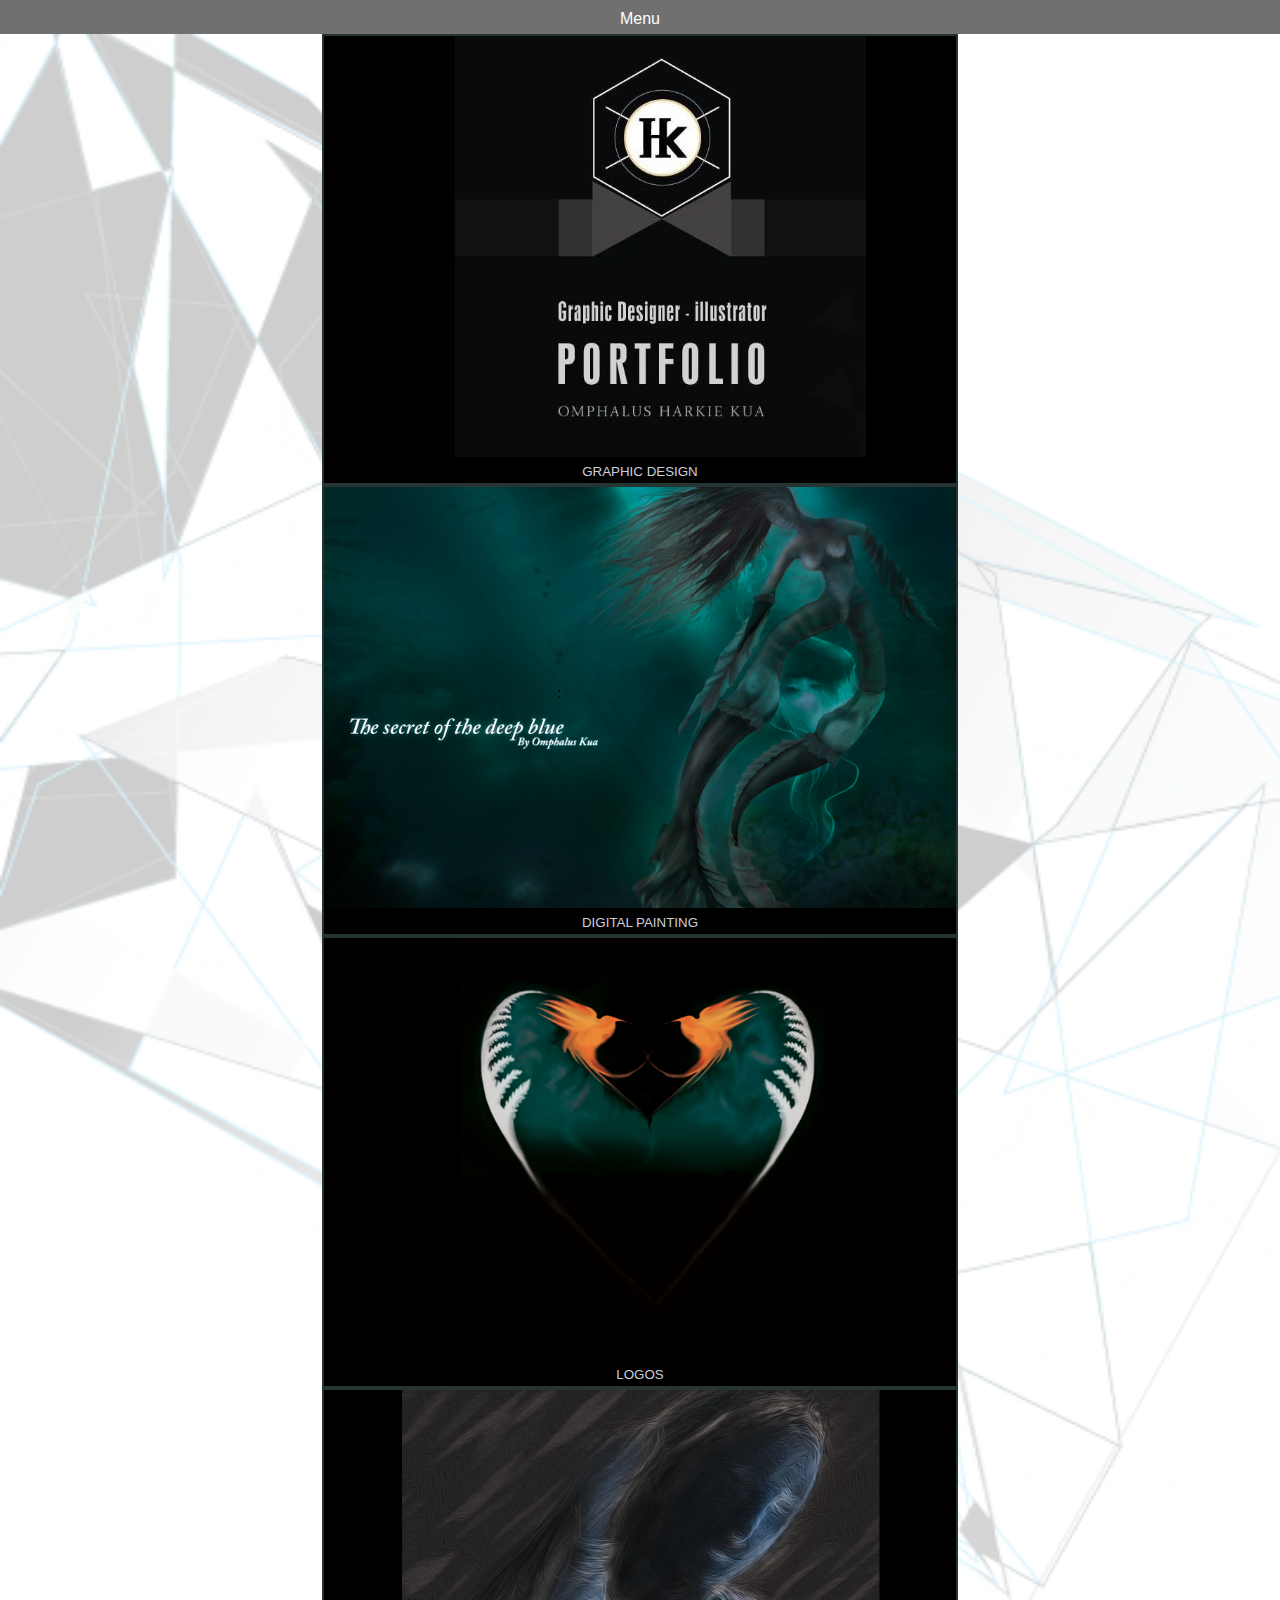
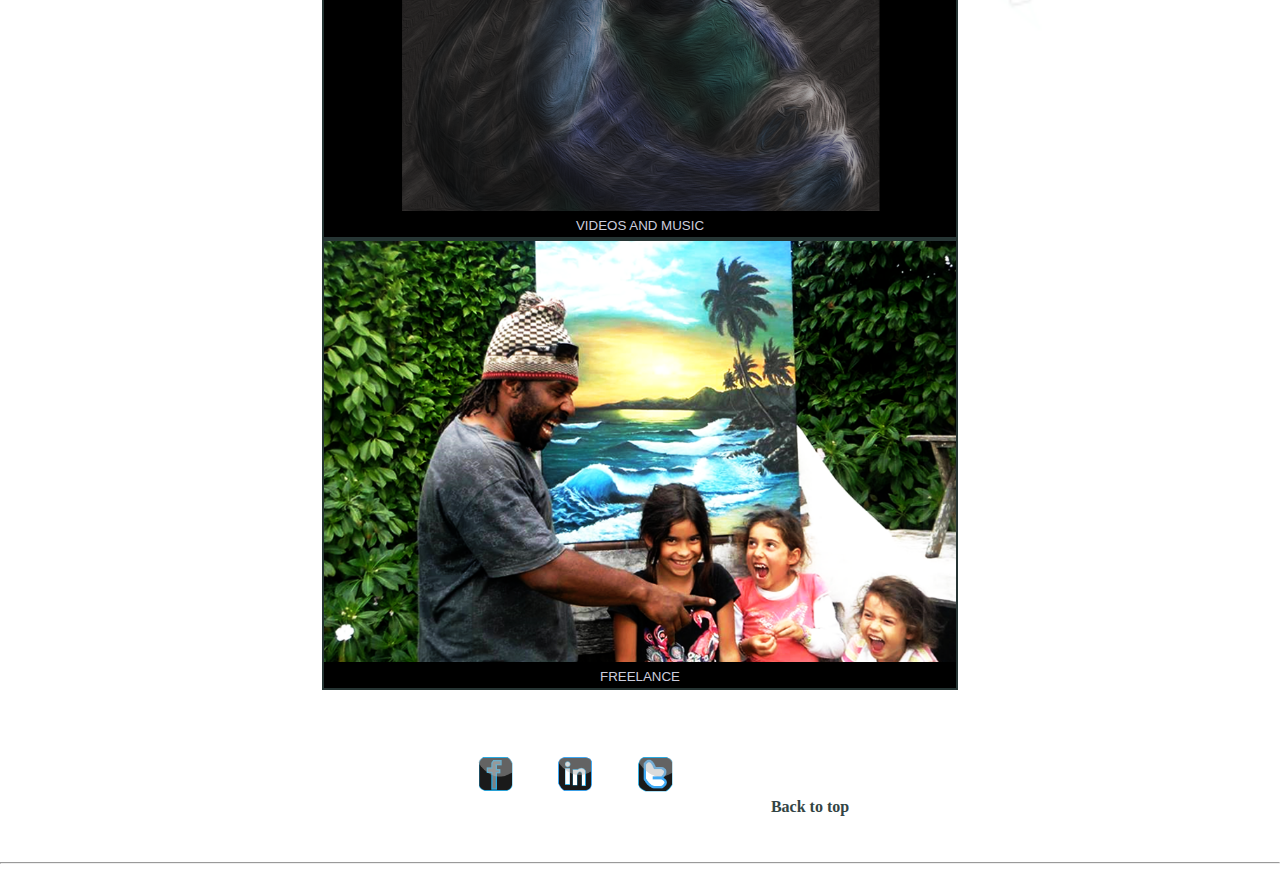
==== index.html @ 28e7c045 "initial commit" ====
<!doctype html>
<html lang="en">
	<head>
	<meta charset="utf-8">
		<title>Home</title>
		<meta name="description" content="Between 150 and
		160 characters">
		<link rel="stylesheet" href="css/styles.css">
		<meta name="viewport" content="width=device-width, initial-scale=1"/>
	</head>
	<body>

	
	<header>	
				<div id="nav1">
				<div id="header"> Menu </div>
				<div id="dropdown_container">
			<nav>
				<div id="nav-box">
					<div class="nav-list"><a href="portal.html">O.h.k</a></div>
					<div class="nav-list"><a href="index.html">Projects</a></div>
					<div class="nav-list"><a href="#">About</a></div>
					<div class="nav-list"><a href="#">Blog</a></div>
					<div class="nav-list"><a href="#">Contact</a></div>
				</div>
				</div>
			</nav>
			</div>
			

			<div id="nav2">
			<nav>
				<div id="nav-box">
					<div class="nav-list"><a href="portal.html">O.h.k</a></div>
					<div class="nav-list"><a href="index.html">Projects</a></div>
					<div class="nav-list"><a href="#">About</a></div>
					<div class="nav-list"><a href="#">Blog</a></div>
					<div class="nav-list"><a href="#">Contact</a></div>
				</div>
				</div>
			</nav>
			</div>


	<main>
		<div id="projects">
			<div class="img-box"><a href="graphic-design.html" alt=""><img src="img/portfolio.png" alt><span class="title">Graphic Design</span></a></div>
			<div class="img-box"><a href="graphic-design.html" alt=""><img src="img/mermaid.png" alt><span class="title">Digital painting</span></a></div>
			<div class="img-box"><a href="#" alt=""><img src="img/fern.png" alt><span class="title">logos</span></a></div>
			<div class="img-box"><a href="#" alt=""><img src="img/meribilum.png" alt><span class="title">Videos and Music</span></a></div>
			<div class="img-box"><a href="#" alt=""><img src="img/painting.png" alt><span class="title">Freelance</span></a></div>
	
			<!-- <div class="img-box"><a href="#" alt=""><img src="img/painting.png" alt><span class="title">Freelance</span></a></div> -->


			<article>

			<ul class="social-medias-1">
					<li class= "media-icons-1"><a href="#" alt=""><img src="img/fbook.png" alt=""></a></li>
					<li class= "media-icons-1"><a href="#" alt=""><img src="img/likdn.png" alt=""></a></li>
					<li class= "media-icons-1"><a href="#" alt=""><img src="img/twitter.png" alt=""></a></li>
					<li class= "media-icons-1"><a href="#" alt="">Back to top</a></li>
				</ul>

			</article>
							
 	 </main>
	 	 <footer>
	 	 	<div id="line"><hr></div>
	 	 </footer>
	
	
	<script src="https://ajax.googleapis.com/ajax/libs/jquery/2.2.2/jquery.min.js"></script>
	<script src="js/custom.js"></script>
	</body>
</html>
---- css/styles.css ----
@media (min-width: 155px) {


/*dropdown menu*/
#header
{
  display: flex;
  justify-content: center;
  background-color: #707070;
  width: 100%;
  font-size: 1em;
  height: 24px;
  padding-top: 10px;
  text-align: center;
  font-family: helvetica;
  color: #fff;
}
#nav2 {
  display: none;
}

#dropdown_container 
{
  width: 100%;
  background-color: #c8c8c8;
  border-top: 0px solid #999;
  display: none;

}
#dropdown_container a 
{
color: #fff;
text-decoration: none;
}
#dropdown_container div 
{
  margin-bottom: 3px;
  padding-left: 6px;
}
#dropdown_container:hover 
{
  background-color: transparent;
}


  body 
  { 
    background-image: url(../img/768.png);
    background-repeat: no-repeat;
    background-position: inherit;
    background-size: cover;
    margin: 0; 
    padding: 0;
    /*background: #344; */
    width: 100vw;
    }
    main {
    height: 100%;
    width: 100vw;
    display: -webkit-box-flex;
    display: -webkit-flex;
    display: -mox-box;
    display: -ms-flexbox;
    display: flex;
    flex-flow: -webkit-box-flex;
    flex-flow: -webkit-flex;
    flex-flow: -mox-box;
    flex-flow: -ms-flexbox;
    flex-flow: row;
    justify-content: center;  
    -webkit-justify-content: center;
    -ms-justify-content: center;
    }
  nav {
    height: auto;
    display: flex;
    justify-content: center;
    padding-bottom: 10px;
  }
  .nav-list {
    line-height: 30px;
    background-color: rgba(113, 190, 120, 0.1);
    width: 160px;
    margin-top: 12px;
    background-color: #344;
    /*border-radius: 5px;*/
    border: 1px solid #212b3a;
    text-align: center;
  }
  .nav-list a {
    text-transform: uppercase;
    text-align: center;
    display: block;
    font-size: 11.5pt;
    height: auto;
    color: #e1dbc4;
    letter-spacing: .4pt;
    text-decoration: none;
    font-family: arial;
  }
  .nav-list a:hover {
    background-color: transparent;
    font-weight: bolder;
    font-size: 0.8em;

  }
  .nav-list:nth-child(1) a{
    color: black;
    font-family: arial;
  }
  #projects { 
    /* background-image: url(../img/900.png);
    background-repeat: no-repeat;
    background-position: inherit;
    background-size: cover;
    margin: 0; 
    padding: 0;*/
    /*background: #344; */
    display: -webkit-box-flex;
    display: -webkit-flex;
    display: -mox-box;
    display: -ms-flexbox;
    display: flex;
    width: 100vw;
    display: flex;
    flex-wrap: wrap;
    align-items: center;
    flex-direction: column;
    width: 80%;
  }
  .img-box {
    border: 2px solid #263534;
    width: 61.7%; 
    background-color: #000;

  }
    #projects div img { 
    width: 100%; 
  }
  .img-box:nth-child(5){
    align-self: center;
  }
  .title {
    display: block;
    text-align: center;
    width: auto;
    line-height: 22px;
    font-family: arial;
    text-transform: uppercase;
    color: #cccddd;
    font-size: 10pt;
  }

  .img-box:hover {
    background-color: rgba(63, 68, 83, 0.5);
     border: 2px solid rgba(187, 204, 221, 0.5);
  }
  #projects div a {
      text-decoration: none;
  }
  .title a:hover {
    color: black;
  }
  article ul {
  left: 0;
  }

  #graphic-design {
    display: flex;
    margin-left: 0;
    flex-wrap: wrap;
    flex-direction: column;
    align-content: center;
    width: 110%;
  }
  .gdesign {
    margin-top: 0.8em;
    width: 100%;

  }
  #graphic-design div img {
    width: 100%;
  }
  .gd-title {
    display: block;
    margin-left: 10px;
    margin-top: 8px;
    color: #456;
    font-weight: bolder;
    font-family: helvetica;
    font-size: 0.68em;
    text-decoration: none;
    text-transform: uppercase;
  }
  .social-medias:after{
    content: "";
    display: block;
    clear: both;
  }
  #line1 {
    color: #dedede;
  }
  .gdesign p {
    display: block;
    height: 50px;
    width: 90%;
    padding: 8px;
    padding-top: 0px;
    text-align: left;
    font-weight: lighter;
    font-family: helvetica;
    color: #444;
    line-height: 1.2em;
    font-size: 0.73em;
    font-style: italic;
    letter-spacing: 0.03em;
  }
  .social-medias, .social-medias-1 {
    /*background-color: green;*/
    margin-top: 66px;
    display: flex;
    width: 100%;
    flex-wrap: wrap;
    flex-direction: row;
    justify-content: flex-start;
    list-style: none;
    height: auto;
  }


  .media-icons a, .media-icons-1 a {
    display: block;
    height: 40px;
    color: #344;
    font-family: futura;
    font-weight: bolder;
    text-decoration: none;
  }
  .media-icons img {
    width: 72%;
  }
  .media-icons-1 img {
    width: 60%;
  }
  .media-icons:nth-child(4)
  {
    align-self: flex-end;
    margin-top: 42px;
    margin-left: 60px;
  }
    .media-icons-1:nth-child(4)
  {
    align-self: flex-end;
    margin-top: 42px;
    margin-left: 60px;
  }
    .media-icons:nth-child(3)
  {
    padding-right: 66px;
  }
  #bottom-nav {
    display: none;
  }

}


@media (min-width: 768px) and (max-width: 960px){

  #nav1 {
    display: none;
  }
  #nav2{
    display: block;
  }
  main {
  width: 66.66%;
  margin: 0 auto;
  }
  #projects{
  margin-top: 20px;
  margin-left: 30px;
  width: 100%;
  flex-direction: row;
  justify-content: flex-start;
}
.img-box { 
  -webkit-box-flex: auto;
/*  -ms-flex: auto;
  flex: auto; */
  width: 45%; 
  height: auto;
  margin: 0.3em;
  }
  #projects div img { 
    width: 100%; 
  }
   .img-box:hover {
    border: 2px solid rgba(187, 204, 221, 0.5);
  }

nav {
  width: 100vw;
  /*background-color: green;*/
  height: auto;
  justify-content: center;
  padding-bottom: 10px;
  height: 120px;
}
#nav-box {
  display: flex;
  flex-direction: row;
    justify-content: center;
  width: 60%;
}
.nav-list {
  margin-top: 90px;
  border: 1px solid #000;
  text-align: center;
  border: none;
  background-color: transparent;

}
.nav-list a {
  font-size: 0.9em;
  text-transform: uppercase;
  text-align: center;
  display: block;
  height: auto;
  color: #000;
  letter-spacing: .4pt;
  text-decoration: none;
  font-family: arial;

}

.nav-list:nth-child(1){
  display: none;
  text-transform: uppercase;
  font-weight: bolder;
  font-family: arial;
  border: none;
  order: 5;
  margin-right: auto;
  align-self: flex-end;
  flex-flow: column;

}

/*mmmmmmmmmmmmmmmmmmmmmmmmmmmmmmmmmmmmmmmmmmmmmmmmmmmmmmmmmmmmmmmMMMMMMMMMMMMMMMMMMMMMMM*/

  .nav-list:hover {
    border-bottom: 1px solid #444;
  }
  .nav-list a:hover {
    color: #000;
    font-weight: bold; 
    font-size: 1em;
    
  }
  article:after {
   content: '';
   display: block;
   clear: both;
  }
  footer {
   width: 100vw;
  /*background-color: green;*/
  height: auto;
  justify-content: space-around;
  align-items: baseline;
  padding-bottom: 10px;
  height: 100px;
  }
  #line {
    width: 66.66%;
    margin: 0 auto;
    margin-top: 80px;
  }
  hr {
    font-size: 0.6em;
    color: #eee;

  }
    .social-medias {
    /*background-color: green;*/
    display: flex;
    width: 100%;
    flex-direction: row;
    justify-content: flex-start;
    list-style: none;
    height: auto;
  }

  .media-icons a {
    display: block;
    height: 40px;
    color: #344;
    font-family: futura;
    font-weight: bolder;
    text-decoration: none;

  }
  .media-icons img {
    width: 74%;

  }
  .media-icons:nth-child(4){
    align-self: flex-end;
    padding-left: 160px;
  }
    #bottom-nav {
      margin-top: 30px;
    display: block;
  }


}
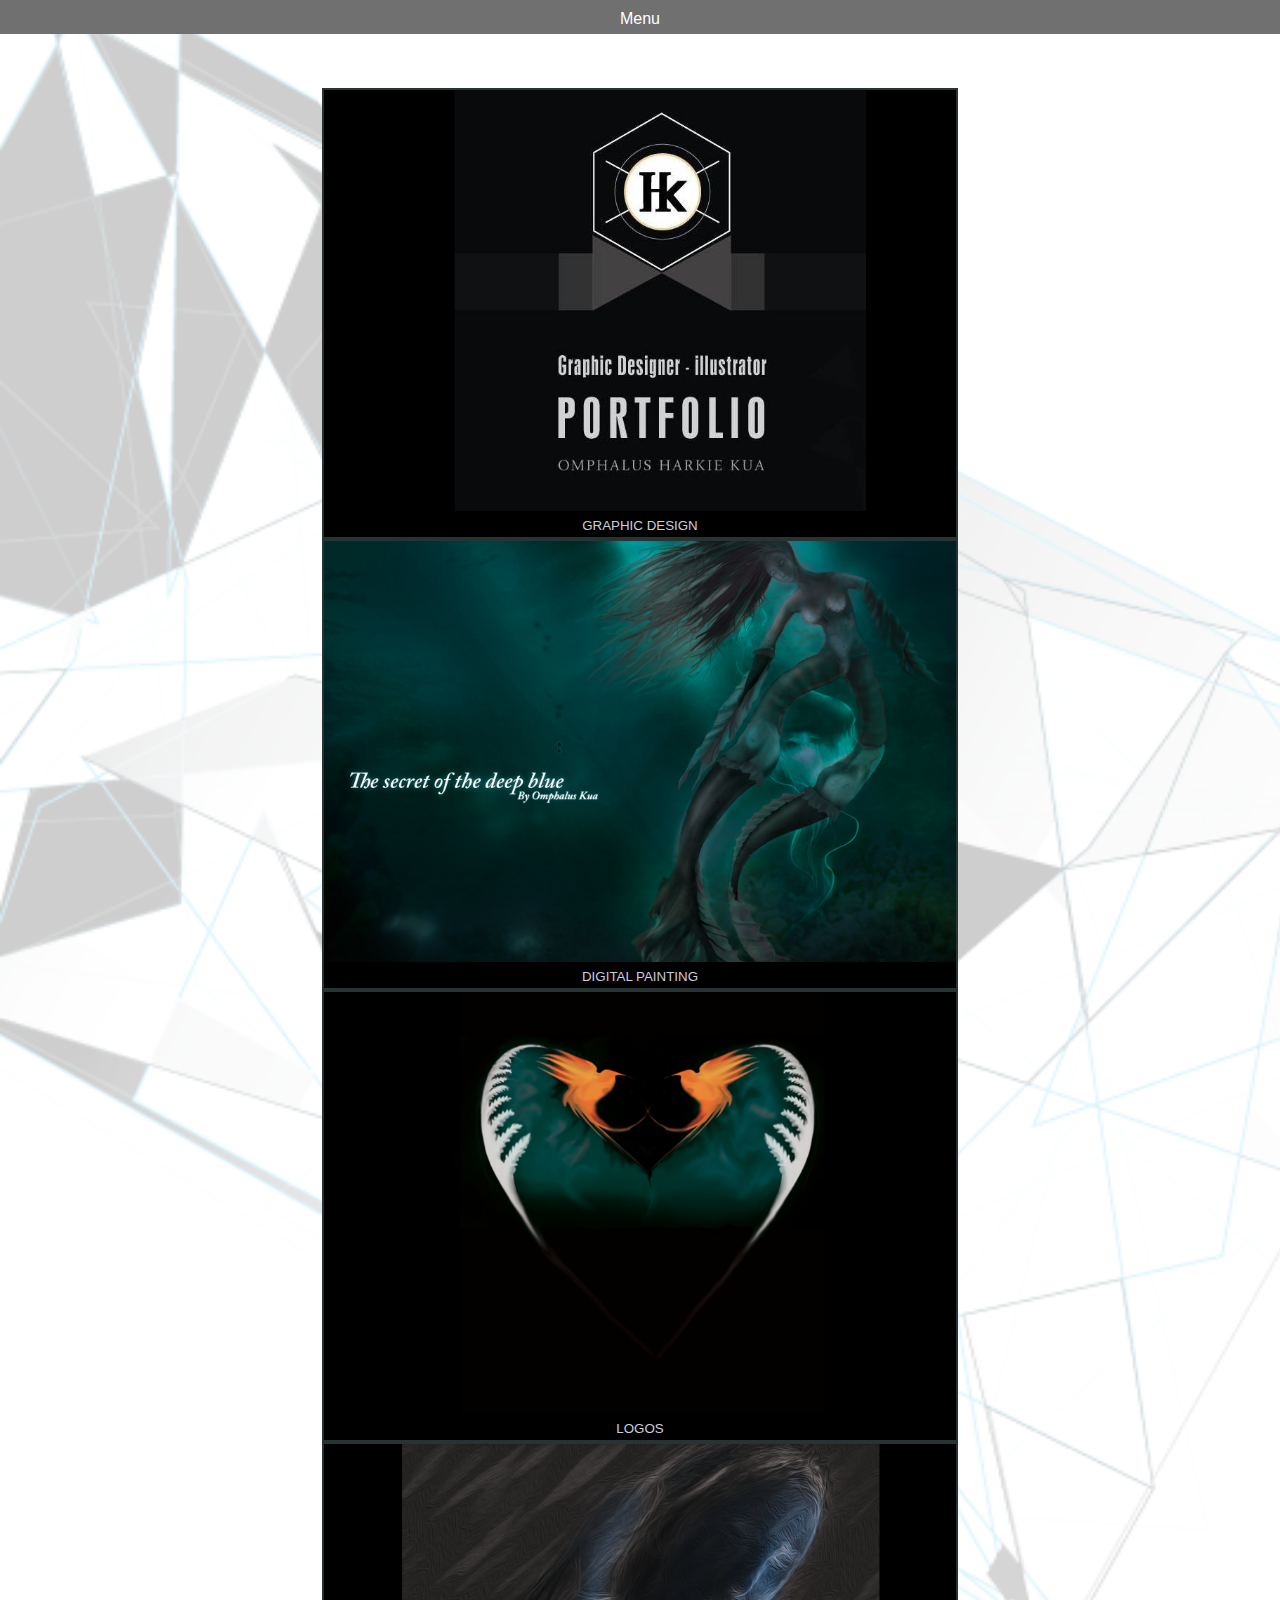
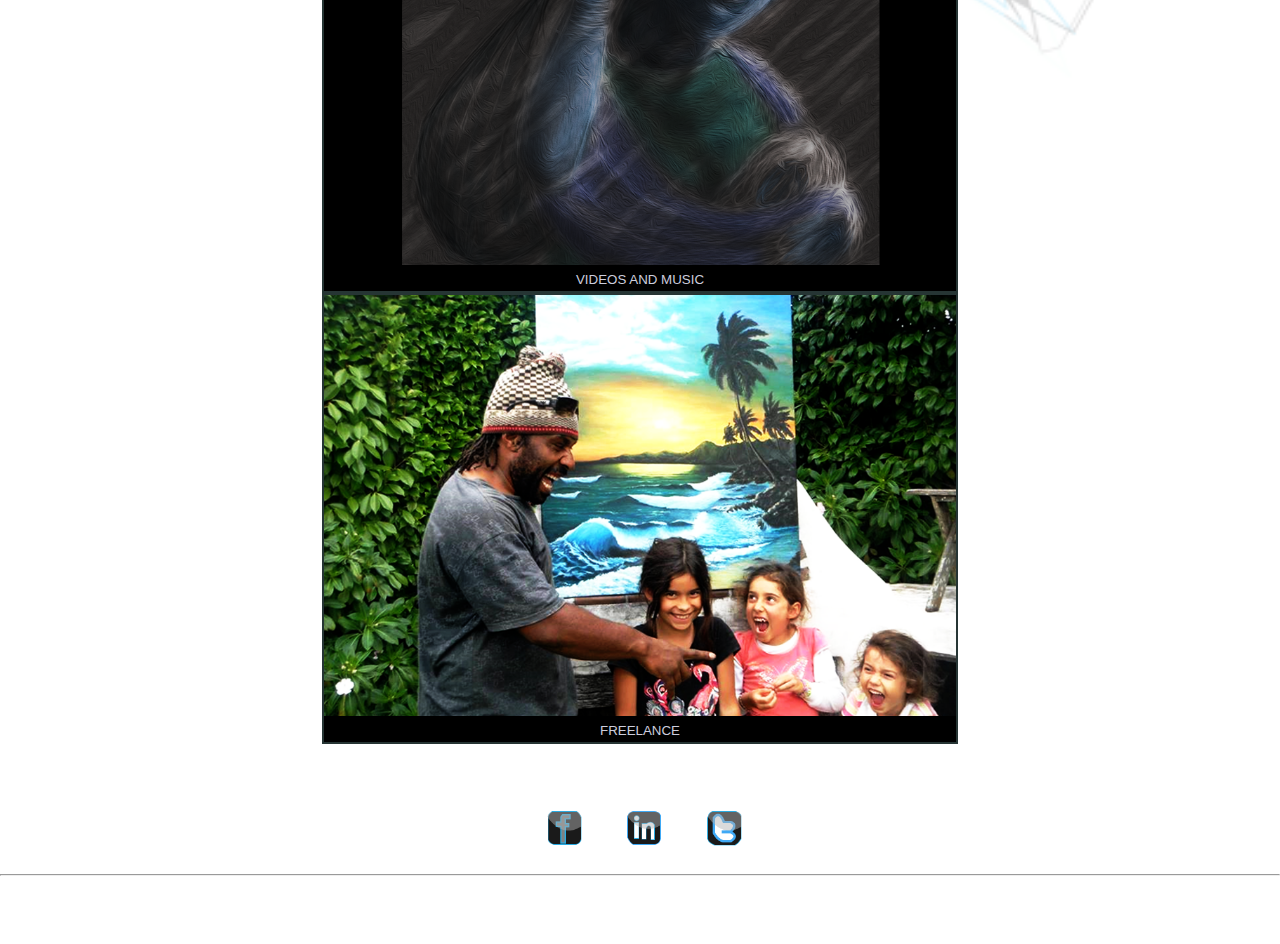
==== commit 96b23534: "linking portal" ====
--- a/index.html
+++ b/index.html
@@ -12,36 +12,36 @@
 
 	
 	<header>	
-				<div id="nav1">
-				<div id="header"> Menu </div>
+		<div id="nav1">
+			<div id="header"> 
+			<li>Menu</li> </div>
 				<div id="dropdown_container">
-			<nav>
-				<div id="nav-box">
-					<div class="nav-list"><a href="portal.html">O.h.k</a></div>
-					<div class="nav-list"><a href="index.html">Projects</a></div>
-					<div class="nav-list"><a href="#">About</a></div>
-					<div class="nav-list"><a href="#">Blog</a></div>
-					<div class="nav-list"><a href="#">Contact</a></div>
+					<nav>
+						<div id="nav-box">
+							<div class="nav-list"><a href="portal.html">o.h.k</a></div>
+							<div class="nav-list"><a href="index.html">Projects</a></div>
+							<div class="nav-list"><a href="#">About</a></div>
+							<div class="nav-list"><a href="#">Blog</a></div>
+							<div class="nav-list"><a href="contact.html">Contact</a></div>
+						</div>
+					</nav>
 				</div>
-				</div>
-			</nav>
 			</div>
+		</div>
 			
 
-			<div id="nav2">
-			<nav>
-				<div id="nav-box">
-					<div class="nav-list"><a href="portal.html">O.h.k</a></div>
-					<div class="nav-list"><a href="index.html">Projects</a></div>
-					<div class="nav-list"><a href="#">About</a></div>
-					<div class="nav-list"><a href="#">Blog</a></div>
-					<div class="nav-list"><a href="#">Contact</a></div>
+				<div id="nav2">
+					<nav>
+						<div id="nav-box">
+							<div class="nav-list"><a href="portal.html">o.h.k</a></div>
+							<div class="nav-list"><a href="index.html">Projects</a></div>
+							<div class="nav-list"><a href="#">About</a></div>
+							<div class="nav-list"><a href="#">Blog</a></div>
+							<div class="nav-list"><a href="contact.html">Contact</a></div>
+						</div>
+					</nav>
 				</div>
-				</div>
-			</nav>
-			</div>
-
-
+</header>
 	<main>
 		<div id="projects">
 			<div class="img-box"><a href="graphic-design.html" alt=""><img src="img/portfolio.png" alt><span class="title">Graphic Design</span></a></div>
@@ -51,23 +51,27 @@
 			<div class="img-box"><a href="#" alt=""><img src="img/painting.png" alt><span class="title">Freelance</span></a></div>
 	
 			<!-- <div class="img-box"><a href="#" alt=""><img src="img/painting.png" alt><span class="title">Freelance</span></a></div> -->
-
-
+		
 			<article>
 
-			<ul class="social-medias-1">
+				<ul class="social-medias-1">
 					<li class= "media-icons-1"><a href="#" alt=""><img src="img/fbook.png" alt=""></a></li>
 					<li class= "media-icons-1"><a href="#" alt=""><img src="img/likdn.png" alt=""></a></li>
 					<li class= "media-icons-1"><a href="#" alt=""><img src="img/twitter.png" alt=""></a></li>
-					<li class= "media-icons-1"><a href="#" alt="">Back to top</a></li>
 				</ul>
 
 			</article>
+			</main>
+				<div id="line"><hr></div>
+
+
+		<footer>
 							
- 	 </main>
-	 	 <footer>
-	 	 	<div id="line"><hr></div>
-	 	 </footer>
+ 
+	 
+	 	 <div class="scrollToTop"><a href="#" alt="">Back to top</a></div>
+	 	 
+	 	</footer>
 	
 	
 	<script src="https://ajax.googleapis.com/ajax/libs/jquery/2.2.2/jquery.min.js"></script>
--- a/css/styles.css
+++ b/css/styles.css
@@ -1,10 +1,84 @@
+
 
  @media (min-width: 155px) {
 
+  /*     form    */
+  #contact-title {
+  display: flex;
+  width: 80.66%;
+  flex-direction: column;
+  justify-content: center;
+  margin: 0 auto;
+  margin-top: 10px;
+  }
+  #contact-title ul {
+    list-style: none;
+  }
+  #contact-title li:nth-child(1) {
+    font-family: avenir;
+    color: #255;
+    width: 70%;
+    text-align: left;
+    font-size: 0.9em;
+    padding: 18px;
+    padding-top: 10px;
+  }
+  #contact-title li:nth-child(2) {
+    display: block;
+    font-size: 1.3em;
+    font-weight: bold;
+    font-family: futura;
+    color: #455;
+    padding-top: 22px;
+  }
+  .formtext:nth-child(5) input {
+    height: 38px;
+    font-size: 1em;
+    cursor: pointer; 
+    text-transform: uppercase;
+    color: #344;
+    font-family: futura;
+    margin-bottom: 26px;
+  }
+  .formtext:nth-child(5) input:hover {
+    color: #263534;
+    text-transform: none;
+    letter-spacing: 0.1em;
+    font-family: futura;
+  }
+
+form {
+  display: flex;
+  width: 60%;
+  flex-direction: column;
+  margin: 0 auto;
+  margin-top: 10px;
+}
+input {
+  width: 190px;
+  padding-top: 6px;
+  justify-content: center;
+}
+textarea {
+  display: block;
+  width: 194px;
+  height: 140px;
+  color: #344;
+}
+.formtext {
+  width: 100%;
+  display: block; 
+  font-family: helvetica;
+  font-size: 0.9em;
+  color: #344;
+  padding: 8px 4px 8px 4px; 
+  margin-top: 10px;
+}
+
+/*     form End   */
 
 /*dropdown menu*/
-#header
-{
+#header {
   display: flex;
   justify-content: center;
   background-color: #707070;
@@ -58,20 +132,23 @@
     main {
     height: 100%;
     width: 100vw;
-    display: -webkit-box-flex;
-    display: -webkit-flex;
-    display: -mox-box;
-    display: -ms-flexbox;
+    /*display: -webkit-box;*/
+    /*display: -webkit-flex;*/
+    /*display: -moz-box;*/
+    /*display: -ms-flexbox;*/
     display: flex;
-    flex-flow: -webkit-box-flex;
+   /* flex-flow: -webkit-box-flex;
     flex-flow: -webkit-flex;
-    flex-flow: -mox-box;
-    flex-flow: -ms-flexbox;
+    flex-flow: -moz-box;
+    flex-flow: -ms-flexbox;*/
     flex-flow: row;
     justify-content: center;  
     -webkit-justify-content: center;
     -ms-justify-content: center;
     }
+ header li {
+  list-style: none;
+ }
   nav {
     height: auto;
     display: flex;
@@ -107,7 +184,9 @@
   }
   .nav-list:nth-child(1) a{
     color: black;
-    font-family: arial;
+    font-family: american typewriter;
+    letter-spacing: 0.2em;
+  
   }
   #projects { 
     /* background-image: url(../img/900.png);
@@ -117,10 +196,11 @@
     margin: 0; 
     padding: 0;*/
     /*background: #344; */
-    display: -webkit-box-flex;
+   /* display: -webkit-box-flex;
     display: -webkit-flex;
     display: -mox-box;
-    display: -ms-flexbox;
+    display: -ms-flexbox;*/
+    margin-top: 54px;
     display: flex;
     width: 100vw;
     display: flex;
@@ -172,7 +252,8 @@
     flex-wrap: wrap;
     flex-direction: column;
     align-content: center;
-    width: 110%;
+    width: 100%;
+    margin-top: -13px;
   }
   .gdesign {
     margin-top: 0.8em;
@@ -198,8 +279,9 @@
     display: block;
     clear: both;
   }
-  #line1 {
-    color: #dedede;
+  #line1 hr {
+    color: #cad2d7;
+    opacity: 0.4;
   }
   .gdesign p {
     display: block;
@@ -227,8 +309,6 @@
     list-style: none;
     height: auto;
   }
-
-
   .media-icons a, .media-icons-1 a {
     display: block;
     height: 40px;
@@ -262,11 +342,103 @@
   #bottom-nav {
     display: none;
   }
+  .scrollToTop a {
+    display: block;
+    background-color: #485655;
+    font-family: futura;
+    text-decoration: none;
+    color: white;
+    text-align: center;
+    border-radius: 4px;
+
+  }
+  .scrollToTop{
+    display: block;
+    float: right;
+    width:100px; 
+    margin: 0 auto;
+    text-align:center; 
+    color: #263534;
+    text-decoration: none;
+    position:relative;
+    right:40px;
+    display:none;
+  }
+  .scrollToTop:hover{
+    text-decoration:none;
+  }
+  footer {
+    height: 60px;
+  }
 
 }
 
 
 @media (min-width: 768px) and (max-width: 960px){
+
+   /*     form    */
+  #form {
+  display: block;
+  float: right;
+  width: 44.66%;
+  margin-right: 110px;
+  }
+  #contact-title {
+  }
+  #contact-title ul {
+  list-style: none;
+  }
+  #contact-title li:nth-child(1) {
+    display: block;
+    float: right;
+    text-align: center;
+    font-family: avenir;
+    color: #255;
+    width: 70%;
+    margin-right: 110px;
+    text-align: left;
+    font-size: 0.9em;
+  }
+  #contact-title li:nth-child(2) {
+    width: 100%;
+    text-align: center;
+    display: block;
+    float: right;
+    padding-right: 50px;
+    font-size: 1.3em;
+    font-weight: bold;
+    font-family: futura;
+    color: #455;
+  }
+form {
+  display: flex;
+  width: 60%;
+  flex-direction: column;
+  margin: 0 auto;
+}
+input {
+  width: 190px;
+  padding-top: 6px;
+  justify-content: center;
+}
+textarea {
+  display: block;
+  width: 194px;
+  height: 140px;
+  color: #344;
+}
+.formtext {
+  width: 100%;
+  display: block; 
+  font-family: helvetica;
+  font-size: 0.9em;
+  color: #344;
+  padding: 8px 4px 8px 4px; 
+  margin-top: 10px;
+}
+
+
+/*     form End   */
 
   #nav1 {
     display: none;
@@ -336,14 +508,14 @@
 }
 
 .nav-list:nth-child(1){
-  display: none;
+  display: block;
   text-transform: uppercase;
-  font-weight: bolder;
+  font-weight: lighter;
   font-family: arial;
   border: none;
-  order: 5;
+  order: 1;
   margin-right: auto;
-  align-self: flex-end;
+  align-self: flex-start;
   flex-flow: column;
 
 }
@@ -373,14 +545,17 @@
   padding-bottom: 10px;
   height: 100px;
   }
-  #line {
+  #line hr {
     width: 66.66%;
     margin: 0 auto;
     margin-top: 80px;
+    color: red;
+    opacity: 0.2;
   }
   hr {
     font-size: 0.6em;
     color: #eee;
+    opacity: 0.4;
 
   }
     .social-medias {
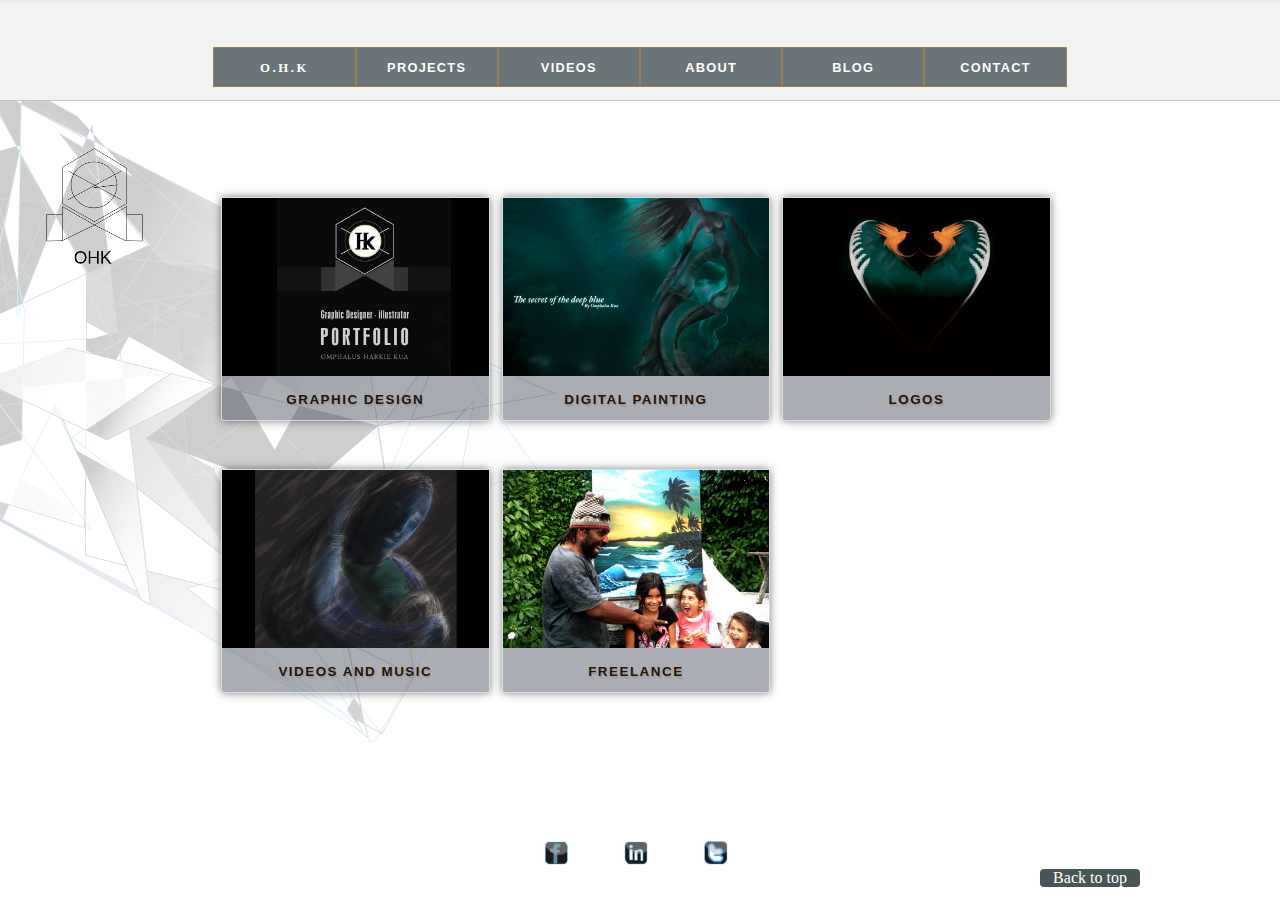
==== commit 83f7ecab: "before adding side-bar canvas" ====
--- a/index.html
+++ b/index.html
@@ -2,83 +2,100 @@
 <html lang="en">
 	<head>
 	<meta charset="utf-8">
-		<title>Home</title>
+		<title>Projects</title>
 		<meta name="description" content="Between 150 and
 		160 characters">
 		<link rel="stylesheet" href="css/styles.css">
 		<meta name="viewport" content="width=device-width, initial-scale=1"/>
+		<link href=' http://fonts.googleapis.com/css?family=Droid+Sans' rel='stylesheet' type='text/css'>
+		<link href='http://fonts.googleapis.com/css?family=Pacifico' rel='stylesheet' type='text/css'>
 	</head>
+
 	<body>
 
-	
-	<header>	
-		<div id="nav1">
-			<div id="header"> 
-			<li>Menu</li> </div>
-				<div id="dropdown_container">
-					<nav>
-						<div id="nav-box">
-							<div class="nav-list"><a href="portal.html">o.h.k</a></div>
-							<div class="nav-list"><a href="index.html">Projects</a></div>
-							<div class="nav-list"><a href="#">About</a></div>
-							<div class="nav-list"><a href="#">Blog</a></div>
-							<div class="nav-list"><a href="contact.html">Contact</a></div>
+			<header>	
+
+				<div id="nav1">
+					<div id="header"> 
+					<li>Menu</li> </div>
+						<div id="dropdown_container">
+							<nav>
+								<div id="nav-box">
+									<div class="nav-list"><a href="portal.html">o.h.k</a></div>
+									<div class="nav-list"><a href="index.html">Projects</a></div>
+									<div class="nav-list"><a href="videos.html">Videos</a></div>
+									<div class="nav-list"><a href="#">About</a></div>
+									<div class="nav-list"><a href="#">Blog</a></div>
+									<div class="nav-list"><a href="contact.html">Contact</a></div>
+								</div>
+							</nav>
 						</div>
-					</nav>
-				</div>
-			</div>
-		</div>
+					</div>
+				
+					
+						<div id="nav2">
+							<nav>
+								<div id="nav-box">
+									<div class="nav-list"><a href="portal.html">o.h.k</a></div>
+									<div class="nav-list"><a href="index.html">Projects</a></div>
+									<div class="nav-list"><a href="videos.html">Videos</a></div>
+									<div class="nav-list"><a href="#">About</a></div>
+									<div class="nav-list"><a href="#">Blog</a></div>
+									<div class="nav-list"><a href="contact.html">Contact</a></div>
+								</div>
+							</nav>
+						</div>
+			</header>
+
+
+
+			<main>
+
+
+				<div id="projects">
+
+					<div class="img-box"><a href="graphic-design.html" alt=""><img src="img/portfolio.png" alt>
+						<span class="title">Graphic Design</span></a></div>	
+
+					<div class="img-box"><a href="graphic-design.html" alt=""><img src="img/mermaid.png" alt>
+								<span class="title">Digital painting</span></a></div>
+
+					<div class="img-box"><a href="#" alt=""><img src="img/fern.png" alt>
+							<span class="title">logos</span></a></div>
+
+					<div class="img-box"><a href="#" alt=""><img src="img/meribilum.png" alt>
+							<span class="title">Videos and Music</span></a></div>
+
+					<div class="img-box"><a href="#" alt=""><img src="img/painting.png" alt>
+							<span class="title">Freelance</span></a></div>
+					</div>
+
+
+				</main>
 			
-
-				<div id="nav2">
-					<nav>
-						<div id="nav-box">
-							<div class="nav-list"><a href="portal.html">o.h.k</a></div>
-							<div class="nav-list"><a href="index.html">Projects</a></div>
-							<div class="nav-list"><a href="#">About</a></div>
-							<div class="nav-list"><a href="#">Blog</a></div>
-							<div class="nav-list"><a href="contact.html">Contact</a></div>
-						</div>
-					</nav>
-				</div>
-</header>
-	<main>
-		<div id="projects">
-			<div class="img-box"><a href="graphic-design.html" alt=""><img src="img/portfolio.png" alt><span class="title">Graphic Design</span></a></div>
-			<div class="img-box"><a href="graphic-design.html" alt=""><img src="img/mermaid.png" alt><span class="title">Digital painting</span></a></div>
-			<div class="img-box"><a href="#" alt=""><img src="img/fern.png" alt><span class="title">logos</span></a></div>
-			<div class="img-box"><a href="#" alt=""><img src="img/meribilum.png" alt><span class="title">Videos and Music</span></a></div>
-			<div class="img-box"><a href="#" alt=""><img src="img/painting.png" alt><span class="title">Freelance</span></a></div>
-	
-			<!-- <div class="img-box"><a href="#" alt=""><img src="img/painting.png" alt><span class="title">Freelance</span></a></div> -->
-		
-			<article>
-
+		<footer>
+							
+ 	
 				<ul class="social-medias-1">
-					<li class= "media-icons-1"><a href="#" alt=""><img src="img/fbook.png" alt=""></a></li>
-					<li class= "media-icons-1"><a href="#" alt=""><img src="img/likdn.png" alt=""></a></li>
-					<li class= "media-icons-1"><a href="#" alt=""><img src="img/twitter.png" alt=""></a></li>
+					<li class= "media-icons-1"><a href="#" alt=""><img src="img/fbookpop.png" alt=""></a></li>
+					<li class= "media-icons-1"><a href="#" alt=""><img src="img/likdnpop.png" alt=""></a></li>
+					<li class= "media-icons-1"><a href="#" alt=""><img src="img/twitterpop.png" alt=""></a></li>
 				</ul>
 
-			</article>
-			</main>
-				<div id="line"><hr></div>
-
-
-		<footer>
-							
- 
-	 
-	 	 <div class="scrollToTop"><a href="#" alt="">Back to top</a></div>
+			<div class="scrollToTop"><a href="#" alt="">Back to top</a></div>
+			
+			<canvas id="myCanvas" width="300" height="300" </canvas>
 	 	 
 	 	</footer>
 	
 	
 	<script src="https://ajax.googleapis.com/ajax/libs/jquery/2.2.2/jquery.min.js"></script>
 	<script src="js/custom.js"></script>
+
+
+
 	</body>
 </html>
 
 
 
-
--- a/css/styles.css
+++ b/css/styles.css
@@ -1,71 +1,129 @@
 
-
- @media (min-width: 155px) {
+@media (min-width: 100px) {
+
+body{
+  overflow: scroll;
+  width: 100vw;
+  height: auto;
+}
+
+#myCanvas {
+  position: absolute;
+  left: 20px;
+  width: calc(17% - 80px);
+  bottom: calc(100% - 281px);
+  padding: 5px;
+  border: none;
+}
+
+/*Video_page*/
+
+  #video-box{ 
+  display: flex;
+  justify-content: space-between;
+  padding-top: 80px; 
+  padding-bottom: 80px;
+  margin: 6px auto;
+  } 
+
+  #video video{ 
+  margin: 0 auto; } 
+
+  #video{ 
+
+  } 
+
+  #video2 video{ 
+  margin: 0 auto; } 
+
+  #video2{ 
+
+   
+  } 
+
+  
 
   /*     form    */
   #contact-title {
-  display: flex;
-  width: 80.66%;
+  width: 100vw;
+  height: auto;
+  margin: 0 auto;
+  }
+  #contact-title li:nth-child(1) {
+  font-family: avenir;
+  color: #255;
+  width: 200px;
+  margin: 0 auto;
+  text-align: center;
+  font-size: 0.9em;
+  line-height: 20px;
+  padding-top: 22px;
+  margin: 0 auto;
+  list-style: none;
+  padding-bottom: 20px;
+  padding-right: 20px;
+  padding-top: 40px;
+  padding-bottom: 60px;
+  }
+  #contact-title p {
+  display: block;
+  padding: 10px 20px;
+  color: #888;
+  margin: 0 auto;
+  padding-right: 40px;
+  }
+  #contact-title li:nth-child(2) {
+  display: block;
+  font-size: 1.5em;
+  font-weight: bold;
+  font-family: american typewriter;
+  font-style: italic;
+  color: #455;
+  width: 300px;
+  margin-bottom: 20px;
+  margin: 0 auto;
+  text-align: center;
+  padding-right: 36px;
+  }
+  .formtext:nth-child(5) input {
+  height: 38px;
+  font-size: 1em;
+  cursor: pointer; 
+  text-transform: uppercase;
+  color: #344;
+  font-family: futura;
+  margin-bottom: 26px;
+  }
+  .formtext:nth-child(5) input:hover {
+  color: #263534;
+  text-transform: none;
+  letter-spacing: 0.1em;
+  font-family: futura;
+  }
+  #form {
+  width: 100%;
+  /*background-color: red;*/
+  margin: 0 auto;
+  display: flex;
   flex-direction: column;
-  justify-content: center;
-  margin: 0 auto;
-  margin-top: 10px;
-  }
-  #contact-title ul {
-    list-style: none;
-  }
-  #contact-title li:nth-child(1) {
-    font-family: avenir;
-    color: #255;
-    width: 70%;
-    text-align: left;
-    font-size: 0.9em;
-    padding: 18px;
-    padding-top: 10px;
-  }
-  #contact-title li:nth-child(2) {
-    display: block;
-    font-size: 1.3em;
-    font-weight: bold;
-    font-family: futura;
-    color: #455;
-    padding-top: 22px;
-  }
-  .formtext:nth-child(5) input {
-    height: 38px;
-    font-size: 1em;
-    cursor: pointer; 
-    text-transform: uppercase;
-    color: #344;
-    font-family: futura;
-    margin-bottom: 26px;
-  }
-  .formtext:nth-child(5) input:hover {
-    color: #263534;
-    text-transform: none;
-    letter-spacing: 0.1em;
-    font-family: futura;
-  }
-
-form {
-  display: flex;
-  width: 60%;
-  flex-direction: column;
-  margin: 0 auto;
-  margin-top: 10px;
-}
-input {
-  width: 190px;
+  align-items: center;
+  margin-top: 60px;
+  margin-bottom: 40px;
+  }
+  input {
+  width: 200px;
   padding-top: 6px;
-  justify-content: center;
-}
-textarea {
-  display: block;
-  width: 194px;
+  justify-content: flex-end;
+  background-color: rgba(187, 204, 221, 0.2);
+  }
+  textarea {
+  display: block;
+  width: 200px;
   height: 140px;
   color: #344;
-}
-.formtext {
+  background-color: rgba(187, 204, 221, 0.2);
+  }
+  .formtext {
   width: 100%;
   display: block; 
   font-family: helvetica;
@@ -74,428 +132,97 @@
   padding: 8px 4px 8px 4px; 
   margin-top: 10px;
 }
-
-/*     form End   */
-
-/*dropdown menu*/
-#header {
-  display: flex;
-  justify-content: center;
-  background-color: #707070;
-  width: 100%;
-  font-size: 1em;
-  height: 24px;
-  padding-top: 10px;
-  text-align: center;
-  font-family: helvetica;
-  color: #fff;
-}
-#nav2 {
-  display: none;
-}
-
-#dropdown_container 
-{
-  width: 100%;
-  background-color: #c8c8c8;
-  border-top: 0px solid #999;
-  display: none;
-
-}
-#dropdown_container a 
-{
-color: #fff;
-text-decoration: none;
-}
-#dropdown_container div 
-{
-  margin-bottom: 3px;
-  padding-left: 6px;
-}
-#dropdown_container:hover 
-{
-  background-color: transparent;
-}
-
-
-  body 
-  { 
-    background-image: url(../img/768.png);
-    background-repeat: no-repeat;
-    background-position: inherit;
-    background-size: cover;
-    margin: 0; 
-    padding: 0;
-    /*background: #344; */
-    width: 100vw;
-    }
-    main {
-    height: 100%;
-    width: 100vw;
-    /*display: -webkit-box;*/
-    /*display: -webkit-flex;*/
-    /*display: -moz-box;*/
-    /*display: -ms-flexbox;*/
-    display: flex;
-   /* flex-flow: -webkit-box-flex;
-    flex-flow: -webkit-flex;
-    flex-flow: -moz-box;
-    flex-flow: -ms-flexbox;*/
-    flex-flow: row;
-    justify-content: center;  
-    -webkit-justify-content: center;
-    -ms-justify-content: center;
-    }
- header li {
-  list-style: none;
- }
-  nav {
-    height: auto;
-    display: flex;
-    justify-content: center;
-    padding-bottom: 10px;
-  }
-  .nav-list {
-    line-height: 30px;
-    background-color: rgba(113, 190, 120, 0.1);
-    width: 160px;
-    margin-top: 12px;
-    background-color: #344;
-    /*border-radius: 5px;*/
-    border: 1px solid #212b3a;
-    text-align: center;
-  }
-  .nav-list a {
-    text-transform: uppercase;
-    text-align: center;
-    display: block;
-    font-size: 11.5pt;
-    height: auto;
-    color: #e1dbc4;
-    letter-spacing: .4pt;
-    text-decoration: none;
-    font-family: arial;
-  }
-  .nav-list a:hover {
-    background-color: transparent;
-    font-weight: bolder;
-    font-size: 0.8em;
-
-  }
-  .nav-list:nth-child(1) a{
-    color: black;
-    font-family: american typewriter;
-    letter-spacing: 0.2em;
-  
-  }
-  #projects { 
-    /* background-image: url(../img/900.png);
-    background-repeat: no-repeat;
-    background-position: inherit;
-    background-size: cover;
-    margin: 0; 
-    padding: 0;*/
-    /*background: #344; */
-   /* display: -webkit-box-flex;
-    display: -webkit-flex;
-    display: -mox-box;
-    display: -ms-flexbox;*/
-    margin-top: 54px;
-    display: flex;
-    width: 100vw;
-    display: flex;
-    flex-wrap: wrap;
-    align-items: center;
-    flex-direction: column;
-    width: 80%;
-  }
-  .img-box {
-    border: 2px solid #263534;
-    width: 61.7%; 
-    background-color: #000;
-
-  }
-    #projects div img { 
-    width: 100%; 
-  }
-  .img-box:nth-child(5){
-    align-self: center;
-  }
-  .title {
-    display: block;
-    text-align: center;
-    width: auto;
-    line-height: 22px;
-    font-family: arial;
-    text-transform: uppercase;
-    color: #cccddd;
-    font-size: 10pt;
-  }
-
-  .img-box:hover {
-    background-color: rgba(63, 68, 83, 0.5);
-     border: 2px solid rgba(187, 204, 221, 0.5);
-  }
-  #projects div a {
-      text-decoration: none;
-  }
-  .title a:hover {
-    color: black;
-  }
-  article ul {
-  left: 0;
-  }
-
-  #graphic-design {
-    display: flex;
-    margin-left: 0;
-    flex-wrap: wrap;
-    flex-direction: column;
-    align-content: center;
-    width: 100%;
-    margin-top: -13px;
-  }
-  .gdesign {
-    margin-top: 0.8em;
-    width: 100%;
-
-  }
-  #graphic-design div img {
-    width: 100%;
-  }
-  .gd-title {
-    display: block;
-    margin-left: 10px;
-    margin-top: 8px;
-    color: #456;
-    font-weight: bolder;
-    font-family: helvetica;
-    font-size: 0.68em;
-    text-decoration: none;
-    text-transform: uppercase;
-  }
-  .social-medias:after{
-    content: "";
-    display: block;
-    clear: both;
-  }
-  #line1 hr {
-    color: #cad2d7;
-    opacity: 0.4;
-  }
-  .gdesign p {
-    display: block;
-    height: 50px;
-    width: 90%;
-    padding: 8px;
-    padding-top: 0px;
-    text-align: left;
-    font-weight: lighter;
-    font-family: helvetica;
-    color: #444;
-    line-height: 1.2em;
-    font-size: 0.73em;
-    font-style: italic;
-    letter-spacing: 0.03em;
-  }
-  .social-medias, .social-medias-1 {
-    /*background-color: green;*/
-    margin-top: 66px;
-    display: flex;
-    width: 100%;
-    flex-wrap: wrap;
-    flex-direction: row;
-    justify-content: flex-start;
-    list-style: none;
-    height: auto;
-  }
-  .media-icons a, .media-icons-1 a {
-    display: block;
-    height: 40px;
-    color: #344;
-    font-family: futura;
-    font-weight: bolder;
-    text-decoration: none;
-  }
-  .media-icons img {
-    width: 72%;
-  }
-  .media-icons-1 img {
-    width: 60%;
-  }
-  .media-icons:nth-child(4)
-  {
-    align-self: flex-end;
-    margin-top: 42px;
-    margin-left: 60px;
-  }
-    .media-icons-1:nth-child(4)
-  {
-    align-self: flex-end;
-    margin-top: 42px;
-    margin-left: 60px;
-  }
-    .media-icons:nth-child(3)
-  {
-    padding-right: 66px;
-  }
-  #bottom-nav {
-    display: none;
-  }
-  .scrollToTop a {
-    display: block;
-    background-color: #485655;
-    font-family: futura;
-    text-decoration: none;
-    color: white;
-    text-align: center;
-    border-radius: 4px;
-
-  }
-  .scrollToTop{
-    display: block;
-    float: right;
-    width:100px; 
-    margin: 0 auto;
-    text-align:center; 
-    color: #263534;
-    text-decoration: none;
-    position:relative;
-    right:40px;
-    display:none;
-  }
-  .scrollToTop:hover{
-    text-decoration:none;
-  }
-  footer {
-    height: 60px;
-  }
-
-}
-
-
-@media (min-width: 768px) and (max-width: 960px){
-
-   /*     form    */
-  #form {
-  display: block;
-  float: right;
-  width: 44.66%;
-  margin-right: 110px;
-  }
-  #contact-title {
-  }
-  #contact-title ul {
-  list-style: none;
-  }
-  #contact-title li:nth-child(1) {
-    display: block;
-    float: right;
-    text-align: center;
-    font-family: avenir;
-    color: #255;
-    width: 70%;
-    margin-right: 110px;
-    text-align: left;
-    font-size: 0.9em;
-  }
-  #contact-title li:nth-child(2) {
-    width: 100%;
-    text-align: center;
-    display: block;
-    float: right;
-    padding-right: 50px;
-    font-size: 1.3em;
-    font-weight: bold;
-    font-family: futura;
-    color: #455;
-  }
-form {
-  display: flex;
-  width: 60%;
-  flex-direction: column;
-  margin: 0 auto;
-}
-input {
-  width: 190px;
-  padding-top: 6px;
-  justify-content: center;
-}
-textarea {
-  display: block;
-  width: 194px;
-  height: 140px;
-  color: #344;
-}
-.formtext {
-  width: 100%;
+  #reset {
   display: block; 
   font-family: helvetica;
   font-size: 0.9em;
+  border: none;
   color: #344;
+  font-weight: lighter;
   padding: 8px 4px 8px 4px; 
   margin-top: 10px;
-}
-
+  font-style: italic;
+  background-color: transparent;
+  border-bottom: 1px solid gray;
+  font-size: 0.8em;
+  letter-spacing: 0.3em;
+
+}
+#reset:hover {
+  cursor: pointer;
+}
 
 /*     form End   */
 
-  #nav1 {
-    display: none;
-  }
-  #nav2{
-    display: block;
-  }
-  main {
-  width: 66.66%;
-  margin: 0 auto;
-  }
-  #projects{
-  margin-top: 20px;
-  margin-left: 30px;
-  width: 100%;
-  flex-direction: row;
-  justify-content: flex-start;
-}
-.img-box { 
-  -webkit-box-flex: auto;
-/*  -ms-flex: auto;
-  flex: auto; */
-  width: 45%; 
-  height: auto;
-  margin: 0.3em;
-  }
-  #projects div img { 
-    width: 100%; 
-  }
-   .img-box:hover {
-    border: 2px solid rgba(187, 204, 221, 0.5);
-  }
-
-nav {
+/*dropdown menu*/
+  #header {
+  background-color: rgba(18, 32, 39, 0.08);
+  border-bottom: 4px solid rgba(0,0,0,0.09);
+  display: flex;
+  justify-content: center;
+  width: 100%;
+  height: 60px;
+  line-height: 70px;
+  text-align: center;
+  font-family: helvetica;
+  }
+  #header li {
+  display: block;
+  height: 30px;
+  cursor: pointer;
+  color: black;
+  font-size: 1.1em;
+  letter-spacing: 0.18em;
+  }
+  #nav2 {
+  display: none;
+  }
+  #dropdown_container 
+  {
+  width: 100%;
+  background-color: transparent;
+  border-top: 0px solid #999;
+  display: none;
+  }
+  #dropdown_container a {
+  background-color: #224b59;
+  border: 2px solid rgba(192, 218, 234, 0.4);
+  color: #fff;
+  text-decoration: none;
+  }
+  #dropdown_container div {
+  margin-bottom: 3px;
+  padding-left: 6px;
+  }
+  #dropdown_container a:hover {
+  background-color: transparent;
+  border: 2px solid transparent;
+  color: #000;
+  }
+
+  body { 
+  margin: 0 auto; 
+  min-height: 100vh;
   width: 100vw;
-  /*background-color: green;*/
-  height: auto;
+  overflow: scroll;
+  }
+  header li {
+  list-style: none;
+  }
+  nav {
+  height: 100%;
+  width: 100%;
+  display: flex;
   justify-content: center;
-  padding-bottom: 10px;
-  height: 120px;
-}
-#nav-box {
-  display: flex;
-  flex-direction: row;
-    justify-content: center;
-  width: 60%;
-}
-.nav-list {
-  margin-top: 90px;
-  border: 1px solid #000;
-  text-align: center;
-  border: none;
-  background-color: transparent;
-
-}
-.nav-list a {
-  font-size: 0.9em;
+  border-top: 2px solid rgba(63, 68, 83, 0.04);
+  background-color: rgba(18, 32, 39, 0.06);
+  }
+  .nav-list {
+  line-height: 28px;
+  width: 150px;
+  text-align: center;
+  }
+  .nav-list a {
   text-transform: uppercase;
   text-align: center;
   display: block;
@@ -504,105 +231,386 @@
   letter-spacing: .4pt;
   text-decoration: none;
   font-family: arial;
-
-}
-
-.nav-list:nth-child(1){
-  display: block;
+  margin-bottom: 20px;
+  }
+  .nav-list a:hover {
+  background-color: transparent;
+  font-weight: bolder;
+  color: #000;
+  font-size: 0.93em;
+  }
+  .nav-list:nth-child(1) a {
+  color: #fff;
+  font-family: american typewriter;
+  letter-spacing: 0.2em;
+  }
+  .nav-list:hover {
+  background-color: rgba(187, 204, 221, 0.5);
+  }
+ 
+  main {
+  background-image: url("../img/900.png");
+  display: flex;
+  flex-wrap: wrap;
+  width: 100vw;
+  }
+  #projects { 
+  margin-top: 0;
+  display: flex;
+  flex-direction: column;
+  height: auto;
+  margin: 0 auto;
+  padding-bottom: 15%;
+  width: 320px;
+  }
+  .img-box {
+  max-width: 66.66%; 
+  background-color: rgba(36,45,59,0.39);
+  border: 1px solid #D5DEDE;
+  border-radius: 3px;
+  box-shadow: 0 0 8px 0 rgba(0,0,0,.5);
+  margin: 0 auto;
+  margin-top: 30px;
+  }
+  .img-box:hover {
+  border: 1px solid rgba(0,0,0,0.07);
+  background-color:  #f76806;
+  box-shadow: 0 0 8px 0 rgba(247,104,06,.8);
+  }
+ 
+  #projects div img { 
+  width: 100%; 
+  }
+  .title {
+  display: block;
+  text-align: center;
+  width: auto;
+  line-height: 3em;
+  letter-spacing: 0.11em;
+  font-family: arial;
   text-transform: uppercase;
+  color: #261307;
+  text-shadow: 1px 2px 0px rgba(0,0,0,0.1), 3px 3px 0px rgba(0,0,0,0.03);
+  font-size: 0.66em;
+  background-color: rgba(18, 32, 39, 0.5.3);
+  }
+  #projects div a {
+  text-decoration: none;
+  }
+  footer {
+  width: 100%;
+  margin-top: auto;
+  height: auto;
+  bottom: 0;
+  height: 100px;
+/*  border-top: 2px solid rgba(63, 68, 83, 0.04);*/
+  }
+
+  #graphic-design {
+  display: flex;
+  flex-direction: column;
+  align-content: center;
+  width: 460px;
+  margin: 0 auto;
+  background-color: #fff;
+  margin-top: 44px;
+  }
+
+  .gdesign {
+    width: auto;
+  }
+  #graphic-design div img {
+  width: 100%;
+  }
+  .gd-title {
+  display: block;
+  color: #24353f;
+  width: 100%;
+  padding-top: 26px;
+  text-align: center;
+  font-weight: bolder;
+  font-family: Santa fe let;
+  font-size: 1.75em;
+  letter-spacing: 0.08em;
+  font-style: italic;
+  }
+  .gdesign p {
+  display: block;
+  margin: 0 auto;
+  height: 50px;
+  width: 74%;
+  padding: 44px;
+  text-align: center;
   font-weight: lighter;
+  font-family: helvetica;
+  color: #444;
+  font-size: 0.8em;
+  font-style: italic;
+  line-height: 1.3em;
+  letter-spacing: 0.06em;
+  margin-bottom: 20px;
+  padding-top: 5px;
+  }
+  .social-medias-1 {
+  display: flex;
+  justify-content: center;
+  width: 66.66%;
+  list-style: none;
+  margin: 0 auto;
+  padding-top: 30px;
+  }
+  .media-icons-1 img {
+    width: 40%;
+  }
+  .scrollToTop a {
+  display: none;
+  background-color: #485655;
+  font-family: futura;
+  text-decoration: none;
+  color: white;
+  text-align: center;
+  border-radius: 4px;
+  }
+  .scrollToTop{
+  display: none;
+  float: right;
+  width:100px; 
+  margin: 0 auto;
+  text-align:center; 
+  color: #263534;
+  text-decoration: none;
+  z-index: 999999;
+  }
+  .scrollToTop:hover{
+  text-decoration:none;
+  }
+
+}
+
+
+@media (min-width: 480px) {
+
+  #projects {
+  display: flex; 
+  padding-top: 50px;
+  padding-bottom: 40px;
+  margin: 0 auto;
+  flex-flow: wrap;
+  align-items: flex-start;
+  min-width: 460px;
+  height: 660px;
+  }
+  .img-box {
+    max-width: 47%;
+    margin: 4px auto;
+    margin-top: 22px;
+  }
+    main {
+  display: flex;
+  width: 100vw;
+  margin: 0 auto;
+  }
+
+}
+
+
+/*mmmmmmmmmmmmmmmmmmmmmmmmmmmmxxxxxxxxxxxxxxxxxxxxxxmxmmmxmmmmmmmmmmxxxxxxxxxxxxxxxmxm*/
+
+@media (min-width: 768px) {
+
+
+  #ohk {
+  display: block;
+  width: auto;
+  height: auto;
+  float: left;
+  margin-top: 29px;
+  }
+
+/*graphic-design.html BEGINS*/
+
+  #graphic-design {
+  width: 560px;
+  }
+
+/*graphic-design.html ENDS*/
+
+  #nav1 {
+  display: none;
+  }
+  #nav2{
+  display: block;
+  /*background-image: url(../img/spider.png);*/
+  background-size: cover;
+  background-repeat: no-repeat;
+  border-bottom: 1px solid #CFCFCF;
+  height: 100px;
+  }
+  #nav-box {
+  /*background-color: red;*/
+  position: relative;
+  margin: 0 auto;
+  display: flex;
+  max-width: 760px;
+  margin-top: 30px;
+  height: 55px;
+  }
+
+  .nav-list {
+  margin-top: 15px;
+  text-align: center;
+  border: none;
+  background-color: rgba(18, 32, 39, 0.6);
+  border: 1px solid #988249;
+
+  }
+  .nav-list a {
+  width: auto;
+  display: block;
+  text-transform: uppercase;
+  text-align: center;
+  height: auto;
+  font-size: 0.8em;
+  color: #fff;
+  padding: 6px;
+  letter-spacing: .1em;
+  text-decoration: none;
   font-family: arial;
-  border: none;
-  order: 1;
-  margin-right: auto;
-  align-self: flex-start;
-  flex-flow: column;
-
-}
-
-/*mmmmmmmmmmmmmmmmmmmmmmmmmmmmmmmmmmmmmmmmmmmmmmmmmmmmmmmmmmmmmmmMMMMMMMMMMMMMMMMMMMMMMM*/
-
+  font-weight: bold;
+  }
   .nav-list:hover {
-    border-bottom: 1px solid #444;
+  background-color: rgba(219, 105, 21, 1);
+   border: 1px solid rgba(219, 105, 21, 1);
   }
   .nav-list a:hover {
-    color: #000;
-    font-weight: bold; 
-    font-size: 1em;
-    
-  }
-  article:after {
-   content: '';
-   display: block;
-   clear: both;
-  }
-  footer {
-   width: 100vw;
-  /*background-color: green;*/
-  height: auto;
-  justify-content: space-around;
-  align-items: baseline;
-  padding-bottom: 10px;
-  height: 100px;
-  }
-  #line hr {
-    width: 66.66%;
+    border: none;
+    color: #fff;
+  }
+
+  main {
+  display: flex;
+  width: 100vw;
+  margin: 0 auto;
+  margin-bottom: 40px;
+  }
+  #projects{
+  margin-top: 45px;
+  min-width: 700px;
+  flex-direction: row;
+  justify-content: flex-start;
+  height: 540px;
+  }
+  .img-box {
+    width: 31%;
+    margin: 6px;
+    margin-bottom: 42px;
+  }
+  .title {
+    font-size: 0.84em;
+    font-weight: bold;
+  }
+  .title a:hover {
+    color: black;
+  }
+  .media-icons a {
+  display: block;
+  height: 40px;
+  color: #344;
+  font-family: futura;
+  font-weight: bolder;
+  text-decoration: none;
+  }
+  .scrollToTop a {
+  display: block;
+  font-family: futura;
+  text-decoration: none;
+  color: white;
+  text-align: center;
+  border-radius: 4px;
+  }
+  .scrollToTop{
+  position: absolute;
+  float: right;
+  display: block;
+  width: 100px; 
+  margin: 0 auto;
+  margin-right: 140px;
+  text-align:center; 
+  color: #263534;
+  text-decoration: none;
+  position:relative;
+  }
+
+}
+
+@media (min-width: 1024px) {
+
+  #nav-box {
+  position: relative;
+  margin: 0 auto;
+  display: flex;
+  margin-top: 30px;
+  }
+
+  #projects{
+  padding-top: 50px;
+  width: 750px;
+  flex-direction: row;
+  justify-content: flex-start;
+  padding-left: 10px;
+  }
+  .img-box {
+    min-width: 28%;
+    margin: 6px;
+    margin-bottom: 42px;
+  }
+
+/*graphic-design.html BEGINS*/
+  #graphic-design {
+  width: 740px;
+  }
+
+}
+/*graphic-design.html ENDS*/
+
+
+
+
+@media (min-width: 1280px) {
+
+  #nav-box {
+  position: relative;
+  margin: 0 auto;
+  display: flex;
+  max-width: 66.66%;
+  margin-top: 30px;
+
+}
+  .img-box {
+    max-width: 31%;
+  }
+  #projects {
+    padding-top: 90px;
+    min-width: 860px;
     margin: 0 auto;
-    margin-top: 80px;
-    color: red;
-    opacity: 0.2;
-  }
-  hr {
-    font-size: 0.6em;
-    color: #eee;
-    opacity: 0.4;
-
-  }
-    .social-medias {
-    /*background-color: green;*/
-    display: flex;
-    width: 100%;
-    flex-direction: row;
-    justify-content: flex-start;
-    list-style: none;
-    height: auto;
-  }
-
-  .media-icons a {
-    display: block;
-    height: 40px;
-    color: #344;
-    font-family: futura;
-    font-weight: bolder;
-    text-decoration: none;
-
-  }
-  .media-icons img {
-    width: 74%;
-
-  }
-  .media-icons:nth-child(4){
-    align-self: flex-end;
-    padding-left: 160px;
-  }
-    #bottom-nav {
-      margin-top: 30px;
-    display: block;
-  }
-
-
-}
-
-
-
-
-
-
-
-
-
-
-
-
-
-
+  }
+
+}
+
+@media (min-width: 1920px) {
+
+  .img-box {
+    max-width: 31%;
+
+  }
+  #projects {
+    padding-top: 80px;
+    width: 860px;
+    margin: 0 auto;
+  }
+
+}
+
+
+
+
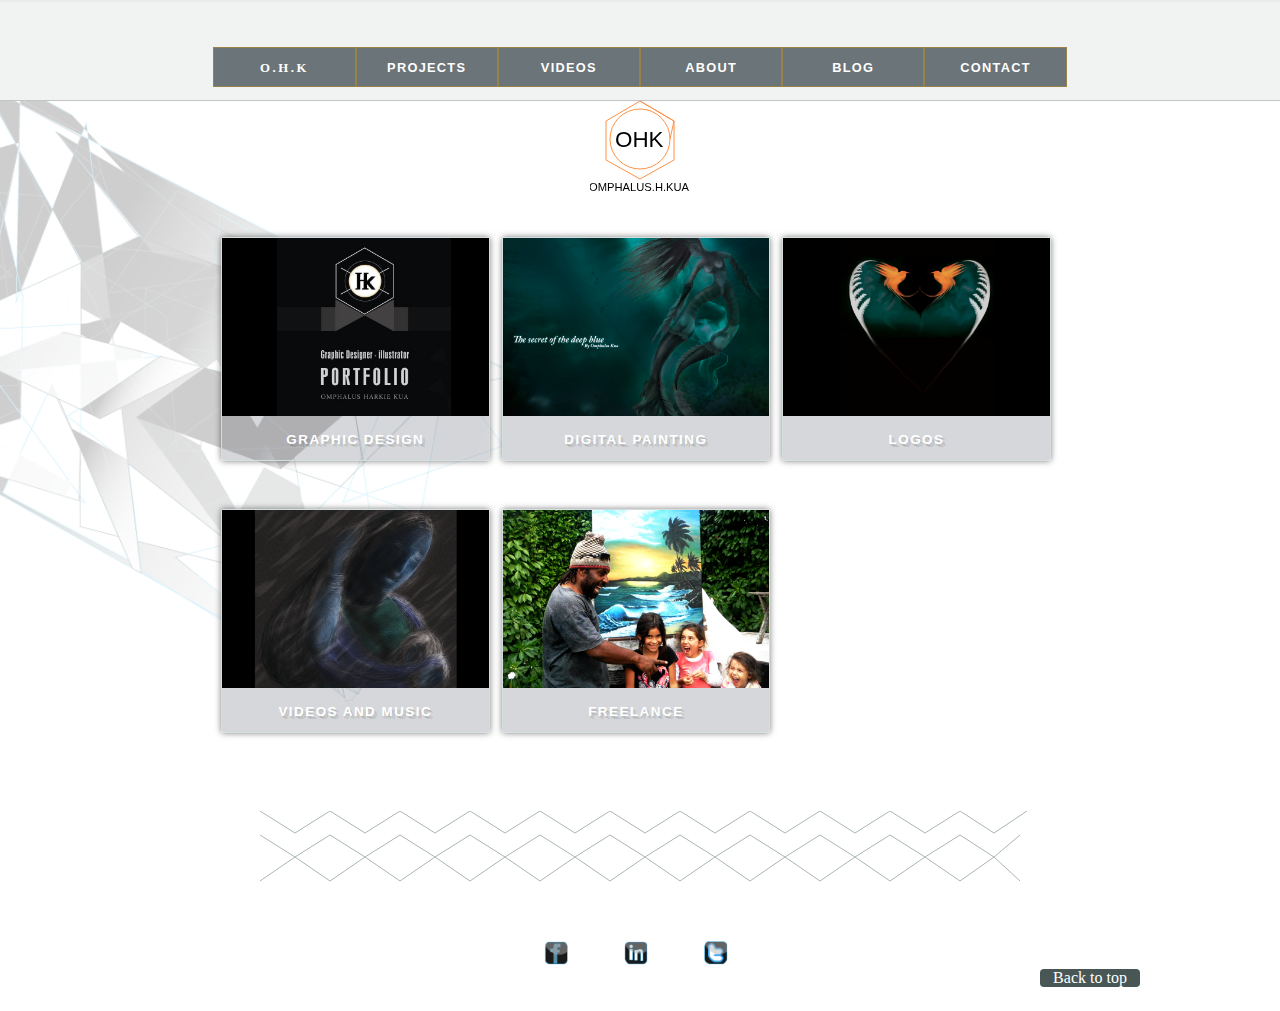
==== commit 746008c1: "added svg canvas" ====
--- a/index.html
+++ b/index.html
@@ -12,6 +12,7 @@
 	</head>
 
 	<body>
+
 
 			<header>	
 
@@ -47,12 +48,18 @@
 						</div>
 			</header>
 
-
-
 			<main>
 
 
+				<div id="box-canvas1">
+						<canvas id="myCanvas-mobile" width="100" height="100px" </canvas>	
+										
+							</div>
+
+
+
 				<div id="projects">
+
 
 					<div class="img-box"><a href="graphic-design.html" alt=""><img src="img/portfolio.png" alt>
 						<span class="title">Graphic Design</span></a></div>	
@@ -71,10 +78,15 @@
 					</div>
 
 
+							<div id="box-canvas">
+								<canvas id="myCanvas" width="820px" height="100px" </canvas>	
+										
+							</div>
+
 				</main>
 			
 		<footer>
-							
+				
  	
 				<ul class="social-medias-1">
 					<li class= "media-icons-1"><a href="#" alt=""><img src="img/fbookpop.png" alt=""></a></li>
@@ -84,8 +96,8 @@
 
 			<div class="scrollToTop"><a href="#" alt="">Back to top</a></div>
 			
-			<canvas id="myCanvas" width="300" height="300" </canvas>
-	 	 
+	
+	 		
 	 	</footer>
 	
 	
--- a/css/styles.css
+++ b/css/styles.css
@@ -6,15 +6,34 @@
   width: 100vw;
   height: auto;
 }
-
-#myCanvas {
-  position: absolute;
-  left: 20px;
-  width: calc(17% - 80px);
-  bottom: calc(100% - 281px);
+#box-canvas {
+  min-width: 320px;
+  height: auto;
+  display: block;
+  margin: 20px auto;
+  display: flex;
+  justify-content: center;
+}
+#box-canvas1 {
+  min-width: 320px;
+  height: auto;
+  display: block;
+  margin: 20px auto;
+  display: flex;
+  justify-content: center;
+}
+/*#myCanvas {
+  top: 0px;
+  left: 140px;
+  bottom: calc(100% - 600px);
   padding: 5px;
-  border: none;
-}
+  margin: 0 auto;
+  content: '';
+  display: block;
+  clear: both;
+}*/
+
+
 
 /*Video_page*/
 
@@ -250,32 +269,34 @@
  
   main {
   background-image: url("../img/900.png");
+  background-size: cover;
+  background-repeat: no-repeat;
   display: flex;
   flex-wrap: wrap;
   width: 100vw;
   }
   #projects { 
-  margin-top: 0;
+  margin-top: 20;
   display: flex;
   flex-direction: column;
   height: auto;
   margin: 0 auto;
-  padding-bottom: 15%;
+  padding-bottom: 38px;
   width: 320px;
   }
   .img-box {
   max-width: 66.66%; 
-  background-color: rgba(36,45,59,0.39);
+  background-color: rgba(36,45,59,0.19);
   border: 1px solid #D5DEDE;
   border-radius: 3px;
-  box-shadow: 0 0 8px 0 rgba(0,0,0,.5);
+  box-shadow: 0 0 6px 0 rgba(0,0,0,.5);
   margin: 0 auto;
   margin-top: 30px;
   }
   .img-box:hover {
   border: 1px solid rgba(0,0,0,0.07);
-  background-color:  #f76806;
-  box-shadow: 0 0 8px 0 rgba(247,104,06,.8);
+  background-color:  #e87915;;
+  box-shadow: 0 0 3px 0 rgba(247,104,06,.4);
   }
  
   #projects div img { 
@@ -285,14 +306,15 @@
   display: block;
   text-align: center;
   width: auto;
+  font-size: 0.84em;
+  font-weight: bold;
   line-height: 3em;
   letter-spacing: 0.11em;
   font-family: arial;
   text-transform: uppercase;
-  color: #261307;
-  text-shadow: 1px 2px 0px rgba(0,0,0,0.1), 3px 3px 0px rgba(0,0,0,0.03);
-  font-size: 0.66em;
-  background-color: rgba(18, 32, 39, 0.5.3);
+  color: #fff;
+  text-shadow: 1px 2px 0px rgba(0,0,0,0.1), 3px 3px 0px rgba(0,0,0,0.09);
+  background-color: rgba(18, 32, 39, 53, 0.5);
   }
   #projects div a {
   text-decoration: none;
@@ -392,7 +414,7 @@
 
   #projects {
   display: flex; 
-  padding-top: 50px;
+  padding-top: 10px;
   padding-bottom: 40px;
   margin: 0 auto;
   flex-flow: wrap;
@@ -417,6 +439,23 @@
 /*mmmmmmmmmmmmmmmmmmmmmmmmmmmmxxxxxxxxxxxxxxxxxxxxxxmxmmmxmmmmmmmmmmxxxxxxxxxxxxxxxmxm*/
 
 @media (min-width: 768px) {
+
+  #box-canvas {
+  width: 100vw;
+  height: auto;
+  display: block;
+  margin: 0 auto;
+  display: flex;
+  justify-content: center;
+}
+#box-canvas1 {
+  width: 100vw;
+  height: auto;
+  display: block;
+  margin: 0 auto;
+  display: flex;
+  justify-content: center;
+}
 
 
   #ohk {
@@ -486,15 +525,15 @@
     border: none;
     color: #fff;
   }
-
+/*
   main {
   display: flex;
   width: 100vw;
   margin: 0 auto;
-  margin-bottom: 40px;
-  }
+  height: auto;
+  }*/
   #projects{
-  margin-top: 45px;
+  padding-top: 30px;
   min-width: 700px;
   flex-direction: row;
   justify-content: flex-start;
@@ -505,13 +544,6 @@
     margin: 6px;
     margin-bottom: 42px;
   }
-  .title {
-    font-size: 0.84em;
-    font-weight: bold;
-  }
-  .title a:hover {
-    color: black;
-  }
   .media-icons a {
   display: block;
   height: 40px;
@@ -553,7 +585,6 @@
   }
 
   #projects{
-  padding-top: 50px;
   width: 750px;
   flex-direction: row;
   justify-content: flex-start;
@@ -590,7 +621,6 @@
     max-width: 31%;
   }
   #projects {
-    padding-top: 90px;
     min-width: 860px;
     margin: 0 auto;
   }
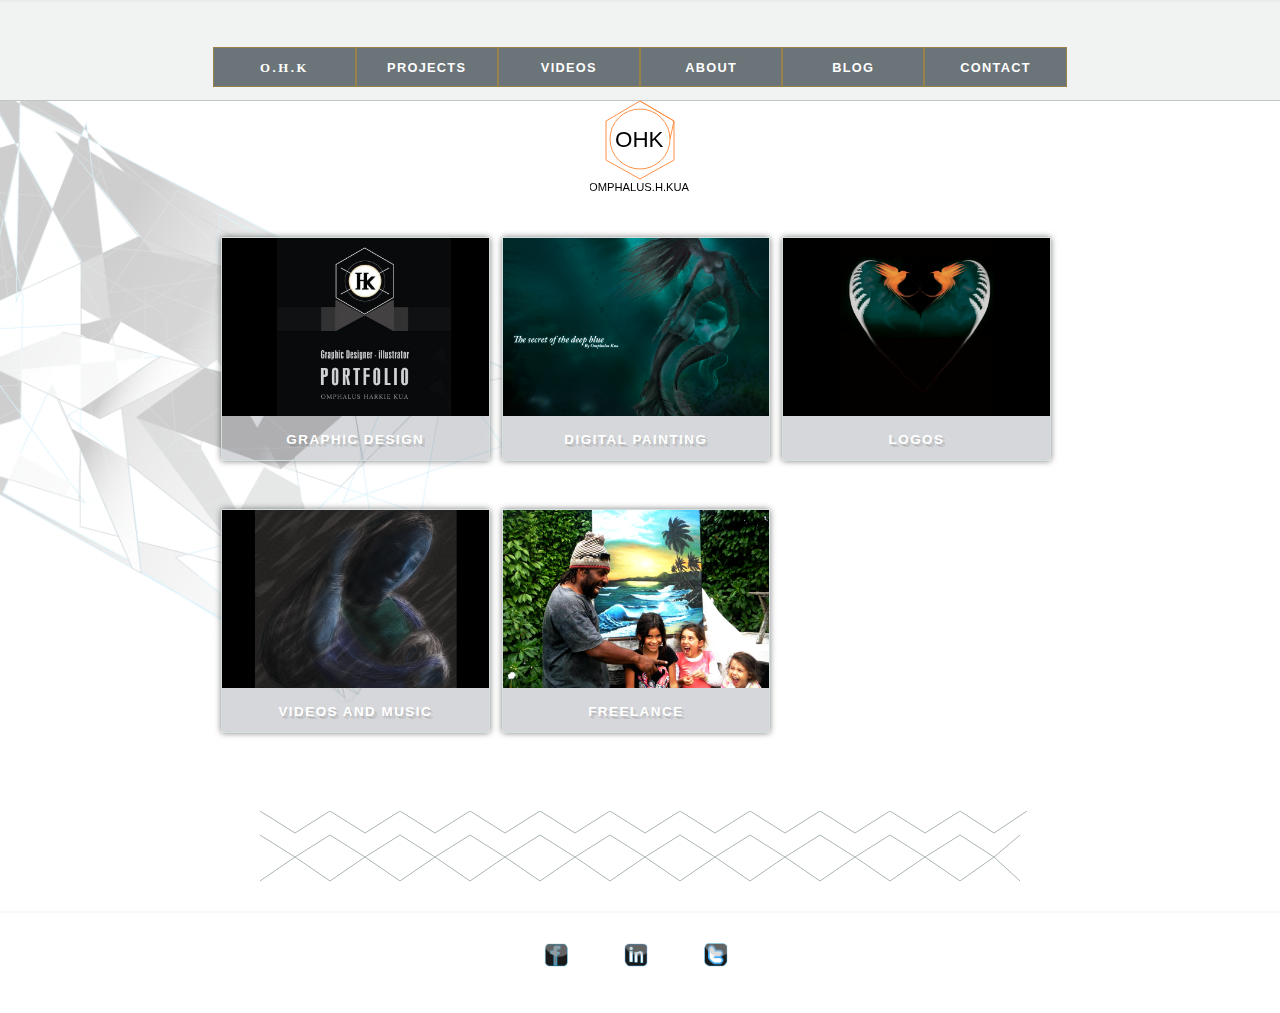
==== commit 830595f8: "half-validated" ====
--- a/index.html
+++ b/index.html
@@ -17,8 +17,7 @@
 			<header>	
 
 				<div id="nav1">
-					<div id="header"> 
-					<li>Menu</li> </div>
+					<div id="header">Menu</div>
 						<div id="dropdown_container">
 							<nav>
 								<div id="nav-box">
@@ -52,34 +51,33 @@
 
 
 				<div id="box-canvas1">
-						<canvas id="myCanvas-mobile" width="100" height="100px" </canvas>	
-										
-							</div>
+						<canvas id="myCanvas-mobile" width="100" height="100"></canvas> 
+						</div>
 
 
 
 				<div id="projects">
 
 
-					<div class="img-box"><a href="graphic-design.html" alt=""><img src="img/portfolio.png" alt>
+					<div class="img-box"><a href="graphic-design.html"><img src="img/portfolio.png" alt>
 						<span class="title">Graphic Design</span></a></div>	
 
-					<div class="img-box"><a href="graphic-design.html" alt=""><img src="img/mermaid.png" alt>
+					<div class="img-box"><a href="graphic-design.html"><img src="img/mermaid.png" alt>
 								<span class="title">Digital painting</span></a></div>
 
-					<div class="img-box"><a href="#" alt=""><img src="img/fern.png" alt>
+					<div class="img-box"><a href="#"><img src="img/fern.png" alt>
 							<span class="title">logos</span></a></div>
 
-					<div class="img-box"><a href="#" alt=""><img src="img/meribilum.png" alt>
+					<div class="img-box"><a href="#"><img src="img/meribilum.png" alt>
 							<span class="title">Videos and Music</span></a></div>
 
-					<div class="img-box"><a href="#" alt=""><img src="img/painting.png" alt>
+					<div class="img-box"><a href="#"><img src="img/painting.png" alt>
 							<span class="title">Freelance</span></a></div>
 					</div>
 
 
 							<div id="box-canvas">
-								<canvas id="myCanvas" width="820px" height="100px" </canvas>	
+								<canvas id="myCanvas" width="820" height="100"></canvas>	
 										
 							</div>
 
@@ -89,12 +87,12 @@
 				
  	
 				<ul class="social-medias-1">
-					<li class= "media-icons-1"><a href="#" alt=""><img src="img/fbookpop.png" alt=""></a></li>
-					<li class= "media-icons-1"><a href="#" alt=""><img src="img/likdnpop.png" alt=""></a></li>
-					<li class= "media-icons-1"><a href="#" alt=""><img src="img/twitterpop.png" alt=""></a></li>
+					<li class= "media-icons-1"><a href="#"><img src="img/fbookpop.png" alt=""></a></li>
+					<li class= "media-icons-1"><a href="#"><img src="img/likdnpop.png" alt=""></a></li>
+					<li class= "media-icons-1"><a href="#"><img src="img/twitterpop.png" alt=""></a></li>
 				</ul>
 
-			<div class="scrollToTop"><a href="#" alt="">Back to top</a></div>
+			<div class="scrollToTop"><a href="#"Back to top</a></div>
 			
 	
 	 		
--- a/css/styles.css
+++ b/css/styles.css
@@ -6,8 +6,18 @@
   width: 100vw;
   height: auto;
 }
+#email {
+  display: block;
+  width: 60vw;
+  height: auto;
+  margin: 0 auto;
+  font-size: 0.7em;
+  text-align: center;
+  padding-bottom: 20px;
+  letter-spacing: 0.05em;
+}
 #box-canvas {
-  min-width: 320px;
+  width: 300px;
   height: auto;
   display: block;
   margin: 20px auto;
@@ -15,25 +25,18 @@
   justify-content: center;
 }
 #box-canvas1 {
-  min-width: 320px;
+  width: 300px;
   height: auto;
   display: block;
   margin: 20px auto;
   display: flex;
   justify-content: center;
 }
-/*#myCanvas {
-  top: 0px;
-  left: 140px;
-  bottom: calc(100% - 600px);
-  padding: 5px;
-  margin: 0 auto;
-  content: '';
-  display: block;
-  clear: both;
-}*/
-
-
+#myCanvas-mobile {
+  width: 100px;
+  display: block;
+  /*background-color: red;*/
+}
 
 /*Video_page*/
 
@@ -57,10 +60,10 @@
 
   #video2{ 
 
-   
+  
   } 
 
-  
+
 
   /*     form    */
   #contact-title {
@@ -121,7 +124,6 @@
   }
   #form {
   width: 100%;
-  /*background-color: red;*/
   margin: 0 auto;
   display: flex;
   flex-direction: column;
@@ -165,7 +167,6 @@
   border-bottom: 1px solid gray;
   font-size: 0.8em;
   letter-spacing: 0.3em;
-
 }
 #reset:hover {
   cursor: pointer;
@@ -276,7 +277,6 @@
   width: 100vw;
   }
   #projects { 
-  margin-top: 20;
   display: flex;
   flex-direction: column;
   height: auto;
@@ -314,7 +314,6 @@
   text-transform: uppercase;
   color: #fff;
   text-shadow: 1px 2px 0px rgba(0,0,0,0.1), 3px 3px 0px rgba(0,0,0,0.09);
-  background-color: rgba(18, 32, 39, 53, 0.5);
   }
   #projects div a {
   text-decoration: none;
@@ -325,7 +324,7 @@
   height: auto;
   bottom: 0;
   height: 100px;
-/*  border-top: 2px solid rgba(63, 68, 83, 0.04);*/
+  border-top: 2px solid rgba(63, 68, 83, 0.04);
   }
 
   #graphic-design {
@@ -427,8 +426,8 @@
     margin: 4px auto;
     margin-top: 22px;
   }
-    main {
-  display: flex;
+  main {
+  flex-direction: column;
   width: 100vw;
   margin: 0 auto;
   }
@@ -440,7 +439,7 @@
 
 @media (min-width: 768px) {
 
-  #box-canvas {
+#box-canvas {
   width: 100vw;
   height: auto;
   display: block;
@@ -573,6 +572,7 @@
   position:relative;
   }
 
+
 }
 
 @media (min-width: 1024px) {
@@ -634,7 +634,6 @@
 
   }
   #projects {
-    padding-top: 80px;
     width: 860px;
     margin: 0 auto;
   }
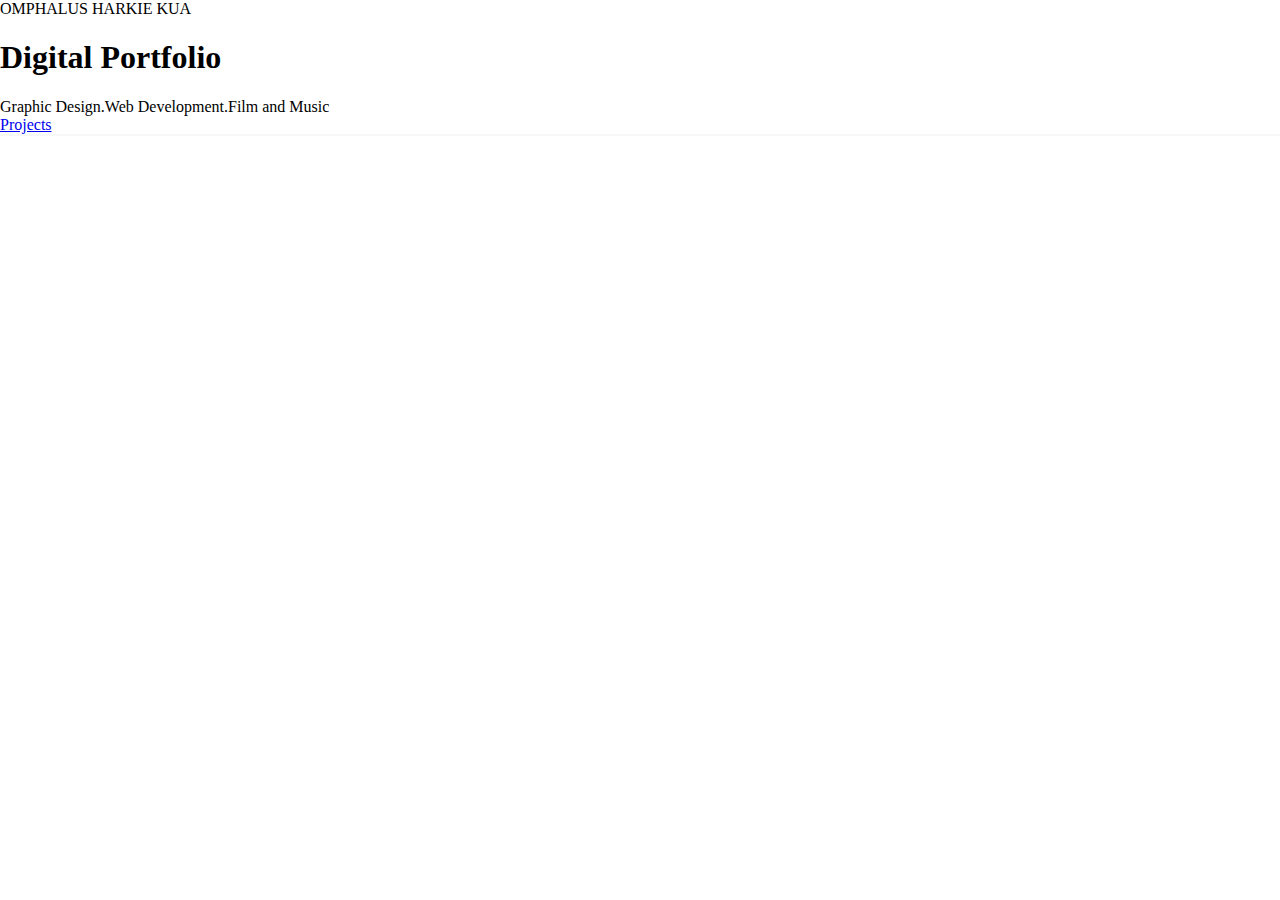
==== commit 590a7585: "resubmit ACS-responsive" ====
--- a/index.html
+++ b/index.html
@@ -1,111 +1,31 @@
-<!doctype html>
+	<!doctype html>
 <html lang="en">
 	<head>
 	<meta charset="utf-8">
-		<title>Projects</title>
+		<title>Home</title>
 		<meta name="description" content="Between 150 and
 		160 characters">
 		<link rel="stylesheet" href="css/styles.css">
+		<link rel="stylesheet" href="css/styles.css2">
 		<meta name="viewport" content="width=device-width, initial-scale=1"/>
-		<link href=' http://fonts.googleapis.com/css?family=Droid+Sans' rel='stylesheet' type='text/css'>
-		<link href='http://fonts.googleapis.com/css?family=Pacifico' rel='stylesheet' type='text/css'>
 	</head>
+
+ <body>	
+		<div class="example">
+			<div class="parent">
+				<div class="item">OMPHALUS HARKIE KUA</div>
+				<div class="item"><h1><span>Digital</span> Portfolio</h1></div>
+				<div class="item">Graphic Design.Web Development.Film and Music</div>
+				<div class="item"><a href="projects.html">Projects</a></div>
+			</div>
+		</div>
+
+	<footer>
+		
+	</footer>
 
 	<body>
 
 
-			<header>	
-
-				<div id="nav1">
-					<div id="header">Menu</div>
-						<div id="dropdown_container">
-							<nav>
-								<div id="nav-box">
-									<div class="nav-list"><a href="portal.html">o.h.k</a></div>
-									<div class="nav-list"><a href="index.html">Projects</a></div>
-									<div class="nav-list"><a href="videos.html">Videos</a></div>
-									<div class="nav-list"><a href="#">About</a></div>
-									<div class="nav-list"><a href="#">Blog</a></div>
-									<div class="nav-list"><a href="contact.html">Contact</a></div>
-								</div>
-							</nav>
-						</div>
-					</div>
-				
-					
-						<div id="nav2">
-							<nav>
-								<div id="nav-box">
-									<div class="nav-list"><a href="portal.html">o.h.k</a></div>
-									<div class="nav-list"><a href="index.html">Projects</a></div>
-									<div class="nav-list"><a href="videos.html">Videos</a></div>
-									<div class="nav-list"><a href="#">About</a></div>
-									<div class="nav-list"><a href="#">Blog</a></div>
-									<div class="nav-list"><a href="contact.html">Contact</a></div>
-								</div>
-							</nav>
-						</div>
-			</header>
-
-			<main>
-
-
-				<div id="box-canvas1">
-						<canvas id="myCanvas-mobile" width="100" height="100"></canvas> 
-						</div>
-
-
-
-				<div id="projects">
-
-
-					<div class="img-box"><a href="graphic-design.html"><img src="img/portfolio.png" alt>
-						<span class="title">Graphic Design</span></a></div>	
-
-					<div class="img-box"><a href="graphic-design.html"><img src="img/mermaid.png" alt>
-								<span class="title">Digital painting</span></a></div>
-
-					<div class="img-box"><a href="#"><img src="img/fern.png" alt>
-							<span class="title">logos</span></a></div>
-
-					<div class="img-box"><a href="#"><img src="img/meribilum.png" alt>
-							<span class="title">Videos and Music</span></a></div>
-
-					<div class="img-box"><a href="#"><img src="img/painting.png" alt>
-							<span class="title">Freelance</span></a></div>
-					</div>
-
-
-							<div id="box-canvas">
-								<canvas id="myCanvas" width="820" height="100"></canvas>	
-										
-							</div>
-
-				</main>
-			
-		<footer>
-				
- 	
-				<ul class="social-medias-1">
-					<li class= "media-icons-1"><a href="#"><img src="img/fbookpop.png" alt=""></a></li>
-					<li class= "media-icons-1"><a href="#"><img src="img/likdnpop.png" alt=""></a></li>
-					<li class= "media-icons-1"><a href="#"><img src="img/twitterpop.png" alt=""></a></li>
-				</ul>
-
-			<div class="scrollToTop"><a href="#"Back to top</a></div>
-			
-	
-	 		
-	 	</footer>
-	
-	
-	<script src="https://ajax.googleapis.com/ajax/libs/jquery/2.2.2/jquery.min.js"></script>
-	<script src="js/custom.js"></script>
-
-
-
-	</body>
-</html>
-
-
-
+	</html>
+	--- a/css/styles.css
+++ b/css/styles.css
@@ -43,7 +43,7 @@
   #video-box{ 
   display: flex;
   justify-content: space-between;
-  padding-top: 80px; 
+  padding-top: 10px; 
   padding-bottom: 80px;
   margin: 6px auto;
   } 
@@ -67,46 +67,37 @@
 
   /*     form    */
   #contact-title {
-  width: 100vw;
-  height: auto;
-  margin: 0 auto;
-  }
-  #contact-title li:nth-child(1) {
+  display: flex;
+  flex-direction: column;
+  width: 100vw;
+  height: auto;
+  margin: 0 auto;
+  padding-right: 80px;
+  }
+  #c-intro {
   font-family: avenir;
   color: #255;
   width: 200px;
   margin: 0 auto;
   text-align: center;
   font-size: 0.9em;
-  line-height: 20px;
-  padding-top: 22px;
   margin: 0 auto;
   list-style: none;
-  padding-bottom: 20px;
-  padding-right: 20px;
-  padding-top: 40px;
-  padding-bottom: 60px;
-  }
-  #contact-title p {
-  display: block;
-  padding: 10px 20px;
-  color: #888;
-  margin: 0 auto;
-  padding-right: 40px;
-  }
-  #contact-title li:nth-child(2) {
+  padding-top: 35px;
+  }
+  #c-comments {
   display: block;
   font-size: 1.5em;
+  letter-spacing: 0.03em;
   font-weight: bold;
   font-family: american typewriter;
-  font-style: italic;
   color: #455;
-  width: 300px;
-  margin-bottom: 20px;
-  margin: 0 auto;
-  text-align: center;
-  padding-right: 36px;
-  }
+  width: 100vw;
+  margin: 0 auto;
+  text-align: center;
+  padding-top: 80px;
+  }
+
   .formtext:nth-child(5) input {
   height: 38px;
   font-size: 1em;
@@ -186,6 +177,9 @@
   text-align: center;
   font-family: helvetica;
   }
+  #header:hover {
+  cursor: pointer;
+  }
   #header li {
   display: block;
   height: 30px;
@@ -197,15 +191,17 @@
   #nav2 {
   display: none;
   }
-  #dropdown_container 
-  {
+  #dropdown_container {
   width: 100%;
   background-color: transparent;
   border-top: 0px solid #999;
   display: none;
   }
+  #dropdown_container:hover {
+    background-color: transparent;
+  }
   #dropdown_container a {
-  background-color: #224b59;
+  background-color: #db9200;
   border: 2px solid rgba(192, 218, 234, 0.4);
   color: #fff;
   text-decoration: none;
@@ -286,19 +282,18 @@
   }
   .img-box {
   max-width: 66.66%; 
-  background-color: rgba(36,45,59,0.19);
-  border: 1px solid #D5DEDE;
+  background-color: rgba(18, 32, 39, 0);
+  /*border: 1px solid #D5DEDE;*/
   border-radius: 3px;
-  box-shadow: 0 0 6px 0 rgba(0,0,0,.5);
+  /*box-shadow: 0 0 2px 0 rgba(0,0,0,.12);*/
   margin: 0 auto;
   margin-top: 30px;
   }
   .img-box:hover {
-  border: 1px solid rgba(0,0,0,0.07);
-  background-color:  #e87915;;
-  box-shadow: 0 0 3px 0 rgba(247,104,06,.4);
-  }
- 
+  /*border: 1px solid rgba(0,0,0,0.08);*/
+  background-color: #e59c0c;
+  /*box-shadow: 0 0 4px 0 rgba(247,104,06,.6);*/
+  }
   #projects div img { 
   width: 100%; 
   }
@@ -306,14 +301,14 @@
   display: block;
   text-align: center;
   width: auto;
-  font-size: 0.84em;
+  font-size: 0.8em;
   font-weight: bold;
-  line-height: 3em;
+  line-height: 2.4em;
   letter-spacing: 0.11em;
-  font-family: arial;
+  font-family: helvetica;
   text-transform: uppercase;
-  color: #fff;
-  text-shadow: 1px 2px 0px rgba(0,0,0,0.1), 3px 3px 0px rgba(0,0,0,0.09);
+  color: #071e1c;
+  /*text-shadow: 1px 2px 0px rgba(0,0,0,0.1), 1px 1px 0px rgba(0,0,0,0.09);*/
   }
   #projects div a {
   text-decoration: none;
@@ -517,8 +512,9 @@
   font-weight: bold;
   }
   .nav-list:hover {
-  background-color: rgba(219, 105, 21, 1);
-   border: 1px solid rgba(219, 105, 21, 1);
+  background-color: #db9200;
+  border: 1px solid #fff;
+
   }
   .nav-list a:hover {
     border: none;
